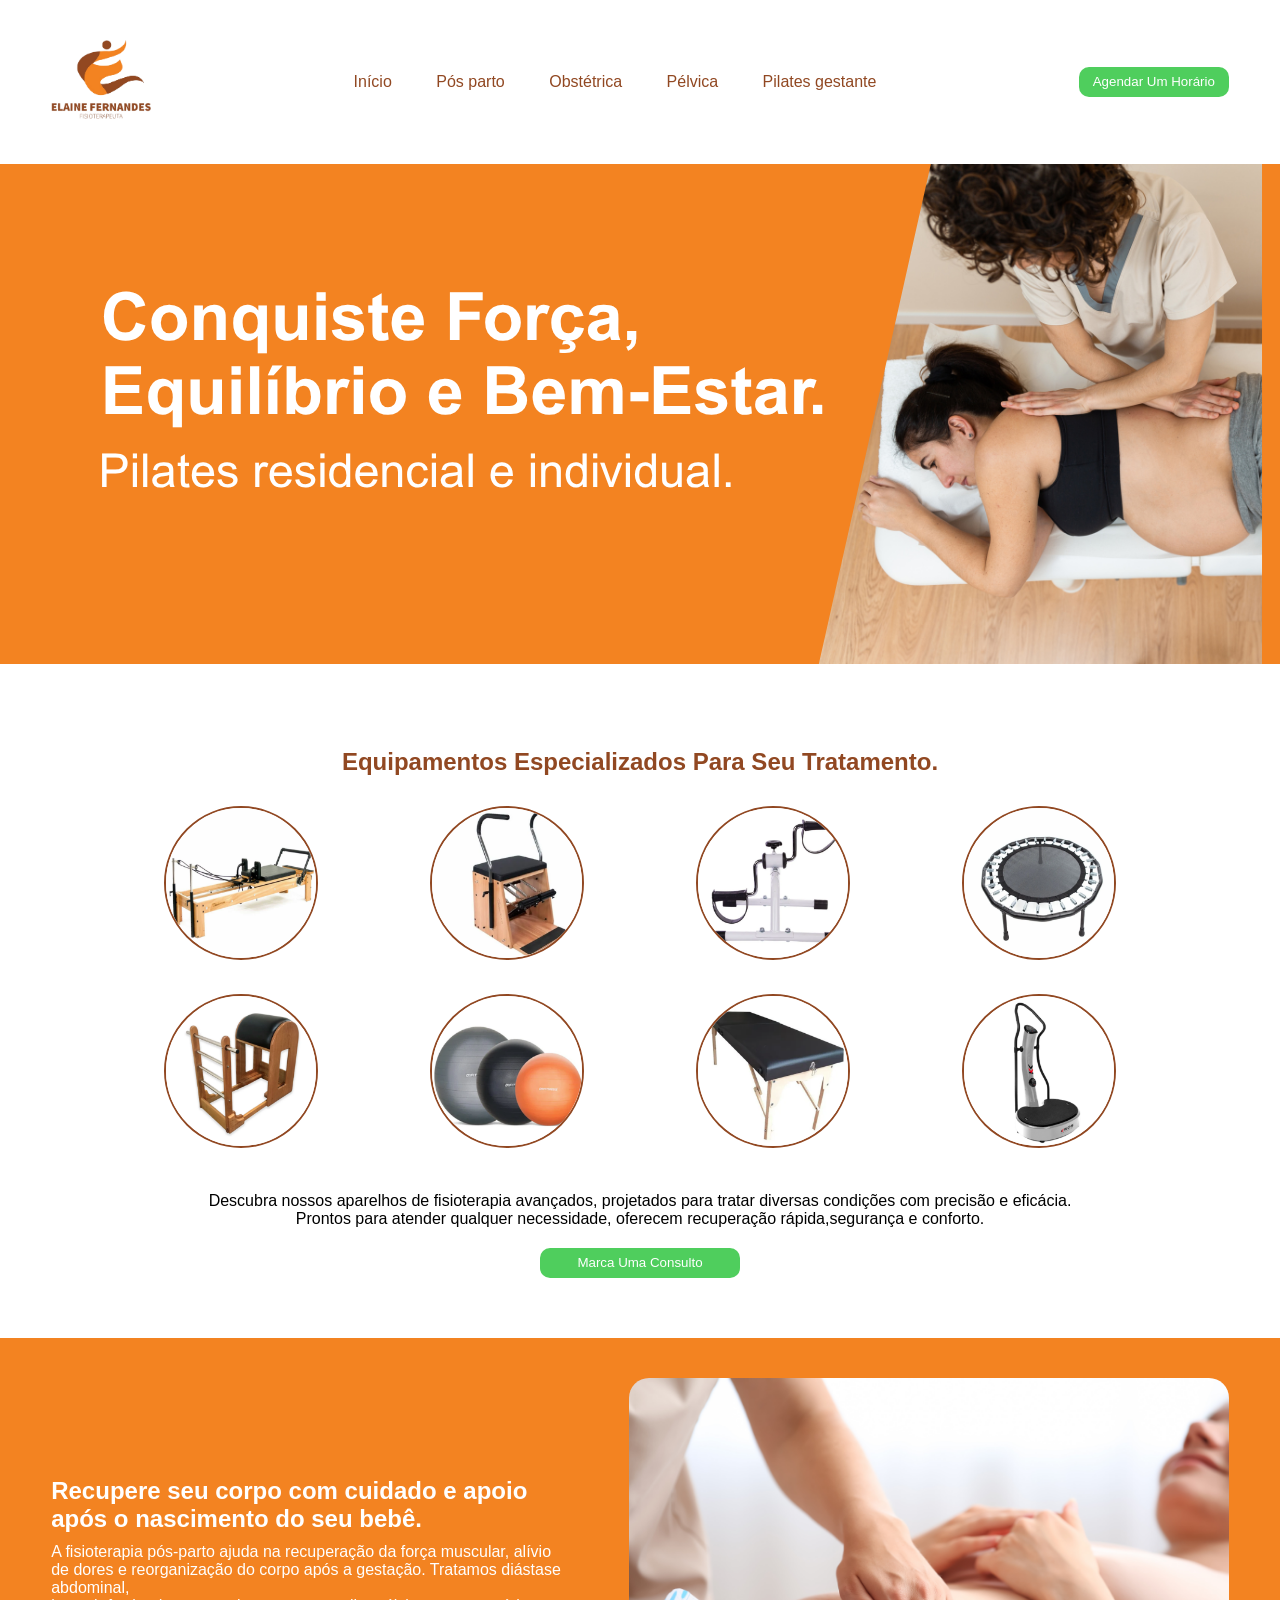
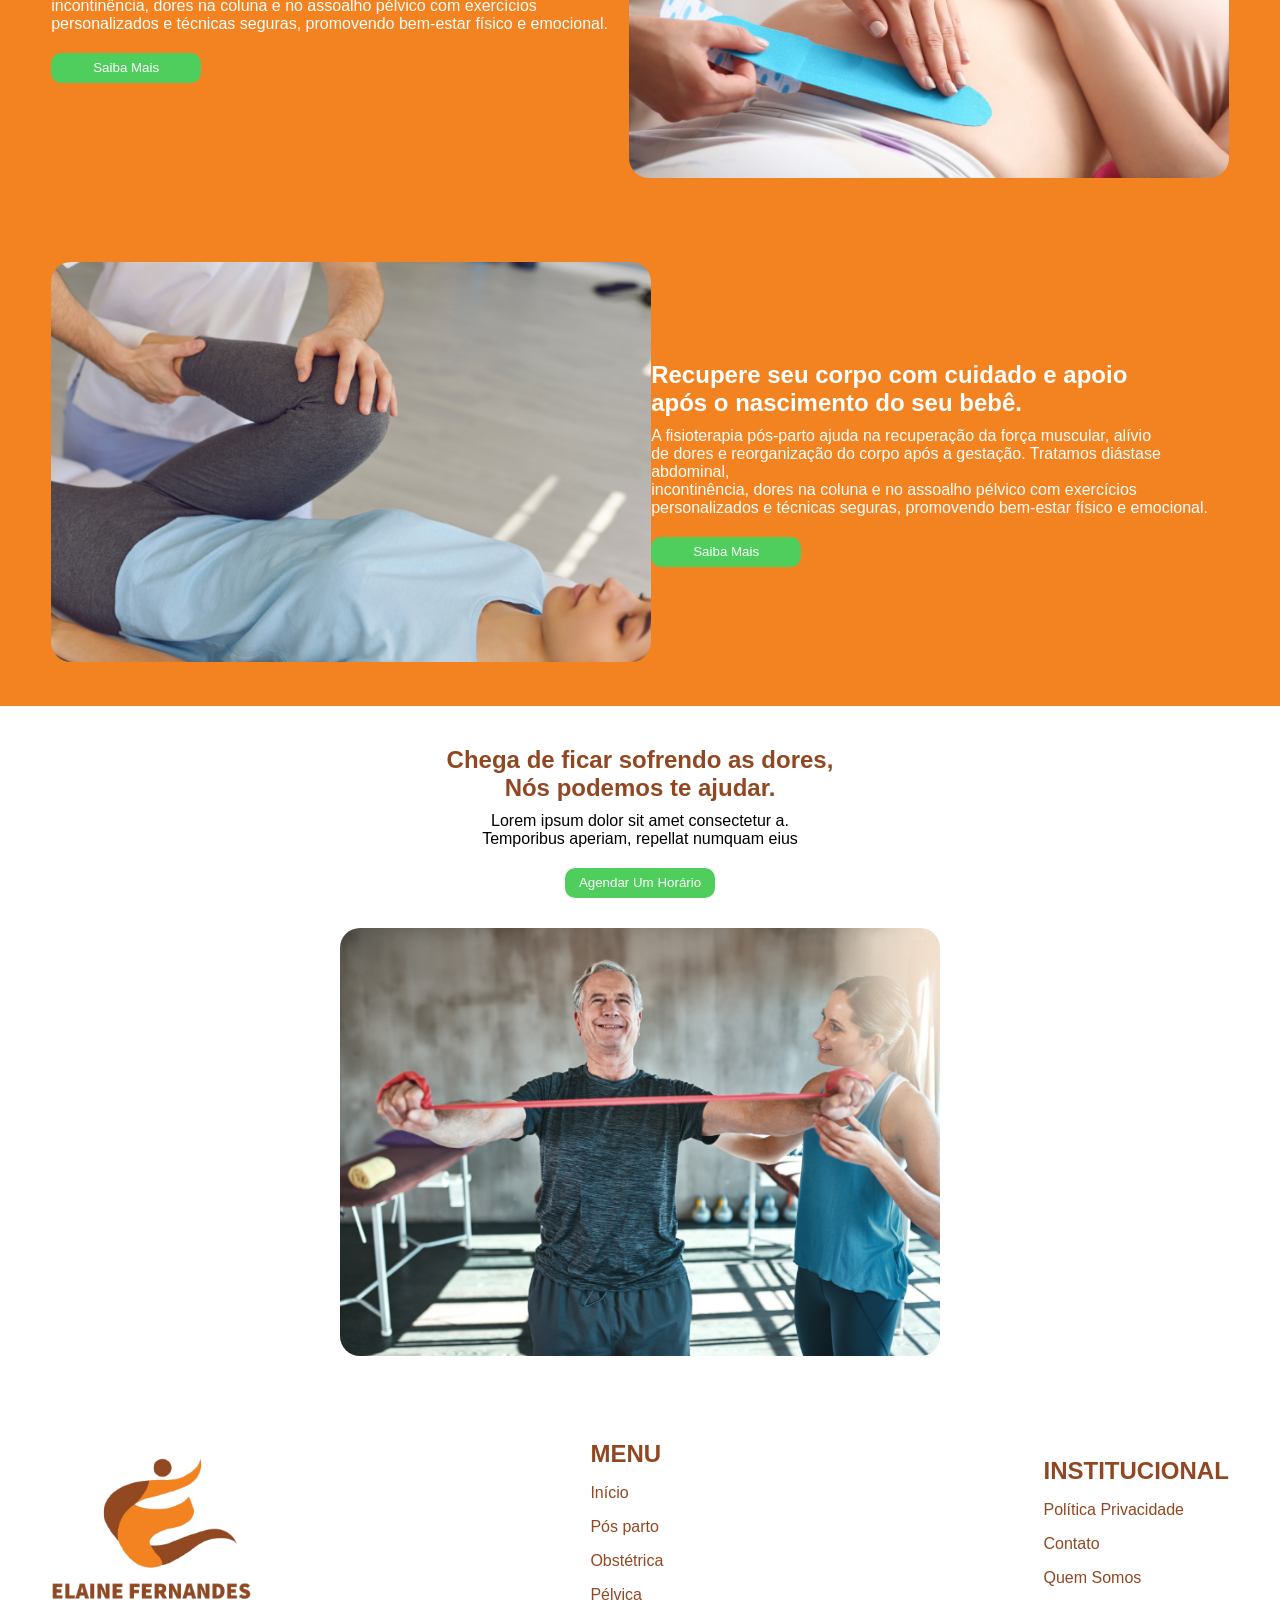
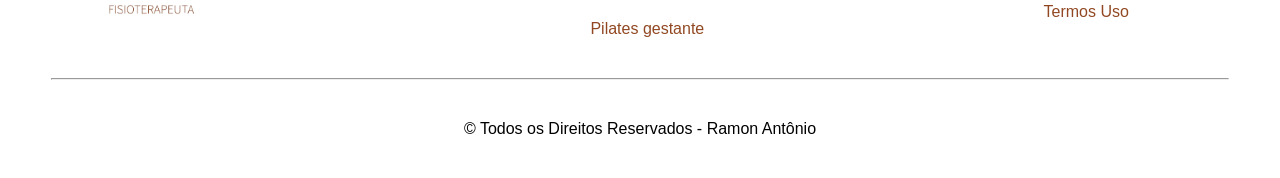
==== index.html @ f4a7477e "rodape" ====
<!DOCTYPE html>
<html lang="pt-br">
<head>
    <meta charset="UTF-8">
    <meta name="viewport" content="width=device-width, initial-scale=1.0">
    <!-- favicon -->
    <link rel="shortcut icon" href="images/favicon.ico" type="favicon">
    <!-- favicon -->
    <!-- CSS -->
    <link rel="stylesheet" href="style.css">
    <!-- CSS --> 
    <title>Elaine Fernandes</title>
</head>
<body>
    <header>
        <div class="flex">
            <div class="img-header">
                <img src="images/logo.png" alt="Logo da Eliane">
            </div><!--img-header-->

            <div class="menu">
                <ul>
                    <li><a href="#">Início</a></li>
                    <li><a href="#">Pós parto</a></li>
                    <li><a href="#">Obstétrica</a></li>
                    <li><a href="#">Pélvica</a></li>
                    <li><a href="#">Pilates gestante</a></li>
                </ul>
            </div> <!--menu-->

            <div class="botao-header">
                <a href="#">
                    <input type="button" value="Agendar Um Horário" class="button">
                </a>
            </div> <!--botao-->
        </div> <!--flex--> 
    </header>
    
    <main>
        <div class="test">
            <img src="images/test.png" alt="">
        </div>

        <section class="destaque">
            <div class="destaque-h2">
                <h2>
                    Equipamentos Especializados Para Seu Tratamento.
                </h2>
            </div> <!--destaque-h2-->

            <div class="flex">
                <div class="parto">
                    <div class="img-parto">
                        <img src="images/cama-vertebral.png" alt="Foto de pós parto">
                    </div> <!--img-parto-->
                </div> <!--parto-->

                <div class="parto">
                    <div class="img-parto">
                        <img src="images/cadeira-madeira.png" alt="Foto de pós parto">
                    </div> <!--img-parto-->
                </div> <!--parto-->

                <div class="parto">
                    <div class="img-parto">
                        <img src="images/bicicle.png" alt="Foto de pós parto">
                    </div> <!--img-parto-->
                </div> <!--parto-->

                <div class="parto">
                    <div class="img-parto">
                        <img src="images/cama-elas.png" alt="Foto de pós parto">
                    </div> <!--img-parto-->
                </div> <!--parto-->

            </div> <!--flex-->

             <div class="flex">
                <div class="parto">
                    <div class="img-parto">
                        <img src="images/lande.png" alt="Foto de pós parto">
                    </div> <!--img-parto-->
                </div> <!--parto-->

                <div class="parto">
                    <div class="img-parto">
                        <img src="images/fitball.png" alt="Foto de pós parto">
                    </div> <!--img-parto-->
                </div> <!--parto-->

                <div class="parto">
                    <div class="img-parto">
                        <img src="images/maca.png" alt="Foto de pós parto">
                    </div> <!--img-parto-->
                </div> <!--parto-->

                <div class="parto">
                    <div class="img-parto">
                        <img src="images/vibratria.png" alt="Foto de pós parto">
                    </div> <!--img-parto-->
                </div> <!--parto-->

            </div> <!--flex-->

            <div class="destaque-p">
                <p>
                    Descubra nossos aparelhos de fisioterapia avançados, projetados para tratar diversas condições com precisão e eficácia.  <br>
                    Prontos para atender qualquer necessidade, oferecem recuperação rápida,segurança e conforto.
                </p>
            </div> <!--destaque-p-->

            <div id="zap">
                <a href="#">
                    <input type="button" value="Marca Uma Consulto" class="button">
                </a>
            </div> <!--botao-->
        </section> <!--destaque-->

        <section class="pre-um">
            <div class="flex">
                <div class="script">
                    <div class="h2">
                        <h2>
                            Recupere seu corpo com cuidado e apoio<br>
                            após o nascimento do seu bebê.
                        </h2>
                    </div> <!--h2-->
                    <div class="p">
                        <p>
                            A fisioterapia pós-parto ajuda na recuperação da força muscular, alívio  <br>
                            de dores e reorganização do corpo após a gestação. Tratamos diástase abdominal,<br>incontinência, dores na coluna e no assoalho pélvico com exercícios <br> 
                            personalizados e técnicas seguras, promovendo bem-estar físico e emocional.
                        </p>
                    </div>

                    <div class="pre-button">
                        <a href="#">
                            <input type="button" value="Saiba Mais" class="button">
                        </a>
                    </div> <!--pre-button-->
                </div> <!--script-->

                <div class="script-img">
                    <img src="images/parto.png" alt="Foto">
                </div> <!--script-img-->
            </div> <!--Flex-->
        </section> <!--pre-um-->

        <section class="pre-dois">
            <div class="flex">
                <div class="script-img">
                    <img src="images/pelvica.png" alt="Foto">
                </div> <!--script-img-->
                
                <div class="script">
                     <div class="h2">
                        <h2>
                            Recupere seu corpo com cuidado e apoio<br>
                            após o nascimento do seu bebê.
                        </h2>
                    </div> <!--h2-->
                    <div class="p">
                        <p>
                            A fisioterapia pós-parto ajuda na recuperação da força muscular, alívio  <br>
                            de dores e reorganização do corpo após a gestação. Tratamos diástase abdominal,<br>incontinência, dores na coluna e no assoalho pélvico com exercícios <br> 
                            personalizados e técnicas seguras, promovendo bem-estar físico e emocional.
                        </p>
                    </div>
                    <div class="pre-button">
                        <a href="#">
                            <input type="button" value="Saiba Mais" class="button">
                        </a>
                    </div> <!--pre-button-->
                </div> <!--script-->
            </div> <!--Flex-->
        </section> <!--pre-dois-->

        <section class="ajuda">
            <div class="h2">
                <h2>
                    Chega de ficar sofrendo as dores,<br>
                    Nós podemos te ajudar.
                </h2>
            </div><!--h2-->

            <div class="p">
                <p>
                    Lorem ipsum dolor sit amet consectetur a.<br>
                    Temporibus aperiam, repellat numquam eius
                </p>
            </div><!--p-->

            <div class="ajuda-button">
                <a href="#">
                    <input type="button" value="Agendar Um Horário" class="btn">
                </a>
            </div> <!--ajuda-button-->

            <div class="ajuda-img">
                <img src="images/ajuda.png" alt="Homem e mulher ajudando">
            </div> <!--ajuda-img-->
        </section><!--ajuda-->
    </main>

    <footer>
        <section class="rodape">
            <div class="flex">
                <div class="rodape-img">
                    <img src="images/logo.png" alt="">
                </div><!--rodape-img-->

                <div class="rodape-menu">
                    <div class="rodape-h2">
                        <h2>
                            MENU
                        </h2>
                    </div>
                    <ul>
                        <li><a href="#">Início</a></li>
                        <li><a href="#">Pós parto</a></li>
                        <li><a href="#">Obstétrica</a></li>
                        <li><a href="#">Pélvica</a></li>
                        <li><a href="#">Pilates gestante</a></li>
                    </ul>
                </div> <!--rodape-menu-->

                <div class="rodape-politica">
                    <div class="rodape-h2">
                        <h2>
                            INSTITUCIONAL
                        </h2>
                    </div>
                    <ul>
                        <li><a href="#">Política Privacidade</a></li>
                        <li><a href="#">Contato </a></li>
                        <li><a href="#">Quem Somos</a></li>
                        <li><a href="#">Termos Uso</a></li>
                    </ul>
                </div> <!--rodape--->
            </div><!--flex-->

            <hr>

            <div class="direitos">
                © Todos os Direitos Reservados - Ramon Antônio
            </div>
        </section><!--rodape-->
    </footer>
</body>
</html>
---- style.css ----
@charset "UTF-8";

* {
    margin: 0%;
    padding: 0%;
    font-family: Arial, Helvetica, sans-serif;
}


.flex {
    display: flex;
}

/* inicio */

header {
    padding: 40px 4%;
}

header .flex {
    display: flex;
    justify-content: space-between;
    align-items: center;
}

.img-header img {
    width: 100px;
}

.menu ul li {
    list-style-type: none;
    display: inline;
    
}

.menu ul li a {
    text-decoration: none;
    margin: 20px;
    color: #914822;
}

.menu ul li a:hover {
    font-size: large;
    cursor: pointer;
}

.botao-header a .button{
    background-color: #4FCE5D;
    color: white;
    width: 150px;
    height: 30px;
    border: none;
    border-radius: 10px;
    
}

.botao-header a .button:hover {
    cursor: pointer;
     background-color: #F38321;
}

/* inicio */


/* Destaque */
.test img {
    height: 500px;
    width: 1351px;
}

.destaque {
    padding: 40px 4%;
}

.destaque .destaque-h2 h2 {
    text-align: center;
    padding-top: 40px;
    padding-bottom: 30px;
    color: #914822;
}

.destaque .flex {
    display: flex;
    justify-content: space-evenly;
    align-items: center;
    padding-bottom: 30px;
}

.destaque .parto { 
    border-radius: 5px;
}

.destaque .parto .img-parto img {
    width: 150px;
    border-radius: 300px;
    border:  2px solid #914822;
}

.destaque .destaque-p p {
    text-align: center;
    padding-top: 10px;
    padding-bottom: 20px;
}

.destaque #zap {
    text-align: center;
    padding-bottom: 20px;
}

.destaque #zap a .button {
    background-color: #4FCE5D;
    color: white;
    width: 200px;
    height: 30px;
    border: none;
    border-radius: 10px;
    
}

.destaque #zap a .button:hover {
    cursor: pointer;
    background-color: #F38321;
}
/* Destaque */

/* Pre-um */

.pre-um {
    padding: 40px 4%;
    background-color: #F38321;
    
}

.pre-um .flex {
    justify-content: space-between;
    align-items: center;
}

.pre-um .script .h2 h2 {
    color: white;
    padding-bottom: 10px;
}

.pre-um .script .p p {
    color: white;
    padding-bottom: 20px;
}


.pre-um .script-img img {
    width: 600px;
    border-radius: 20px;
    height: 400px;
}

.pre-button a .button {
    width: 150px;
    height: 30px;
    background-color: #4FCE5D;
    color: white;
    border: none;
    border-radius: 10px;
}

.pre-button a .button:hover {
    background-color: white;
    color: #F38321;
    cursor: pointer;
}

/* Pre-dois */

.pre-dois {
    padding: 40px 4%;
    background-color: #F38321;
    
}

.pre-dois .script-img img {
    width: 600px;
    border-radius: 20px;
    height: 400px;
}


.pre-dois .flex {
    justify-content: space-between;
    align-items: center;
}

.pre-dois .script .h2 h2 {
    color: white;
    padding-bottom: 10px;
}

.pre-dois .script .p p {
    color: white;
    padding-bottom: 20px;
}

/* Pre-dois */

/* ajuda */

.ajuda {
    padding: 40px 4%;
    text-align: center;
}

.ajuda .h2 h2 {
    text-align: center;
    color: #914822;
    padding-bottom: 10px;
}

.ajuda .p p {
    text-align: center;
    padding-bottom: 20px;
}

.ajuda-button {
    padding-bottom: 30px;
}

.ajuda-button a .btn {
    width: 150px;
    height: 30px;
    background-color: #4FCE5D;
    color: white;
    border: none;
    border-radius: 10px;
   
}


.ajuda .ajuda-img img {
    width: 600px;
    border-radius: 20px;
}

/* ajuda */

/* rodape */

.rodape {
    padding: 40px 4%;
}

.rodape .flex {
    justify-content: space-between;
    align-items: center;
}

.rodape-img img {
    width: 200px;
}

.rodape-h2 {
    color: #914822;
}

.rodape-menu ul li a, .rodape-politica ul li a {
    color: #914822;
    text-decoration: none;
    
}

.rodape-menu ul li, .rodape-politica ul li   {
    text-decoration: none;
    list-style-type: none;
    margin-top: 1em;
}

hr {
    margin-top: 40px;
    margin-bottom: 40px;
}

.direitos {
    text-align: center;
}
/* rodape */
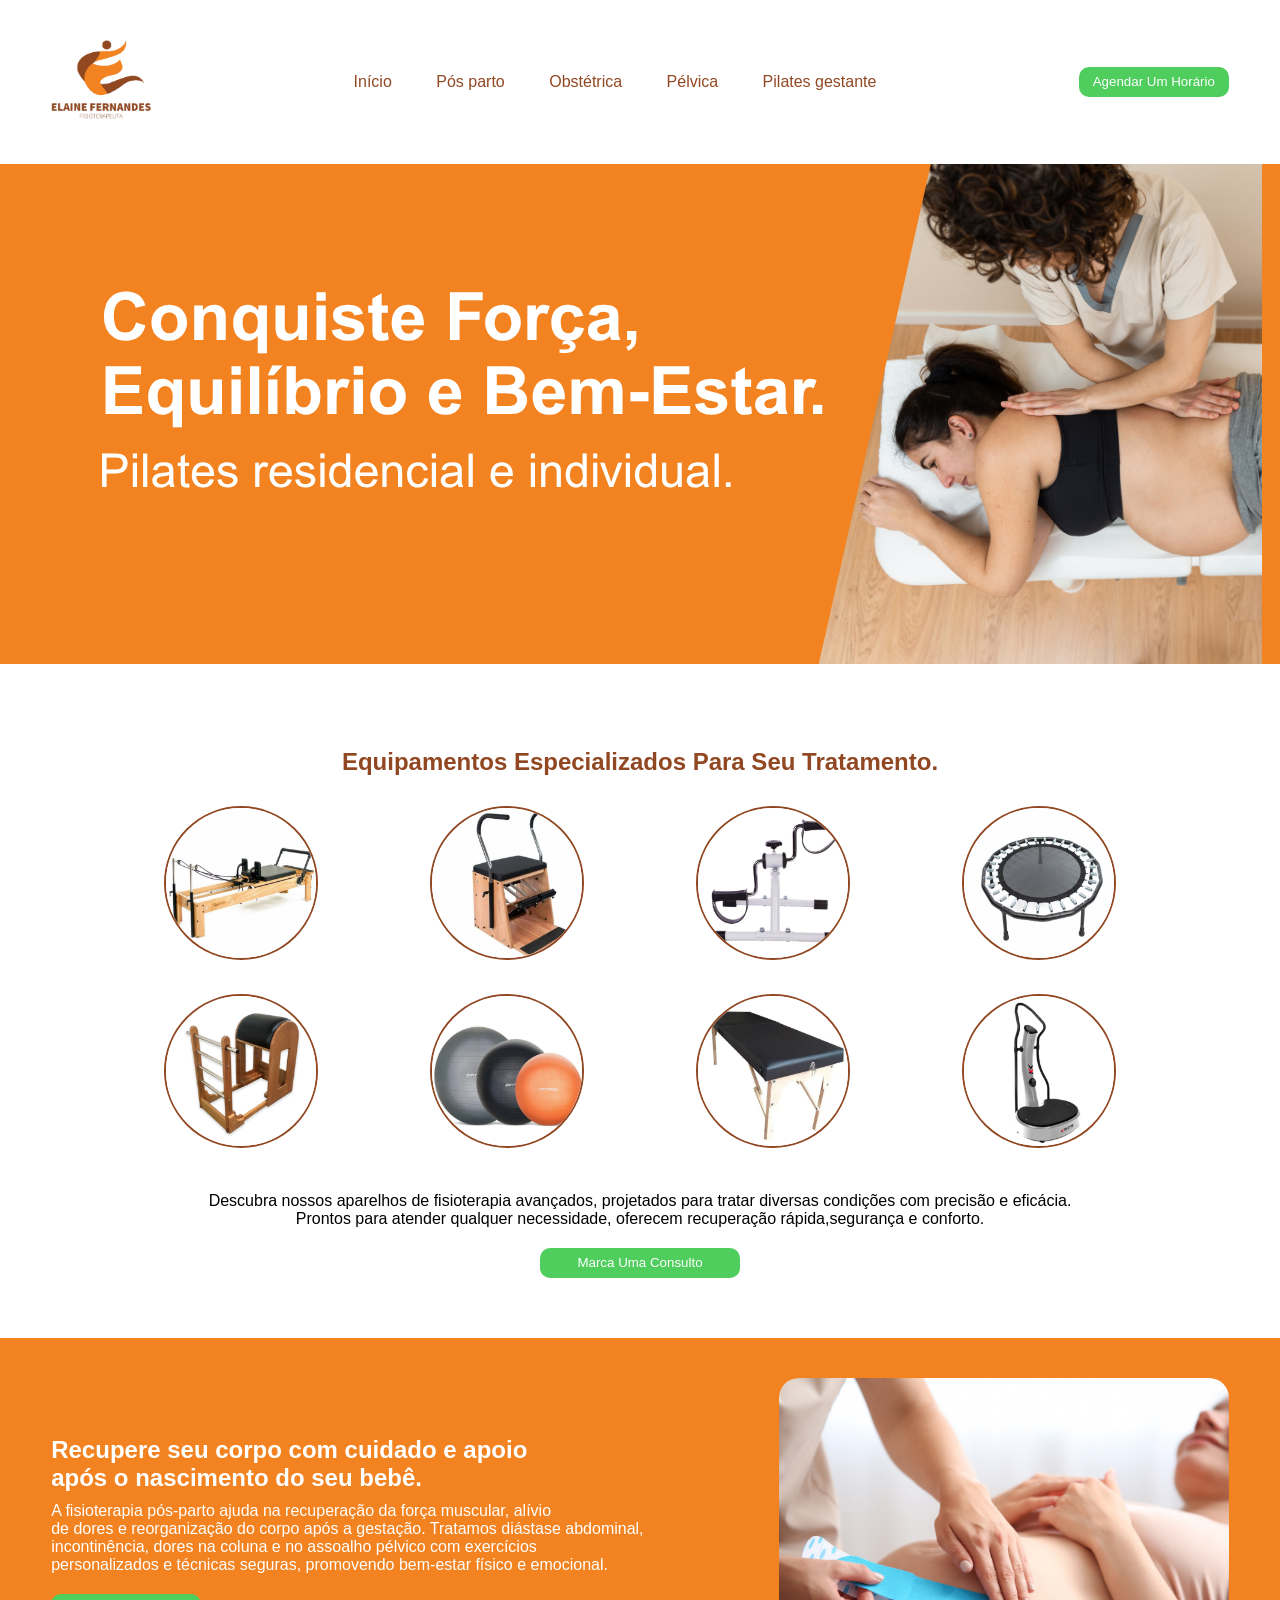
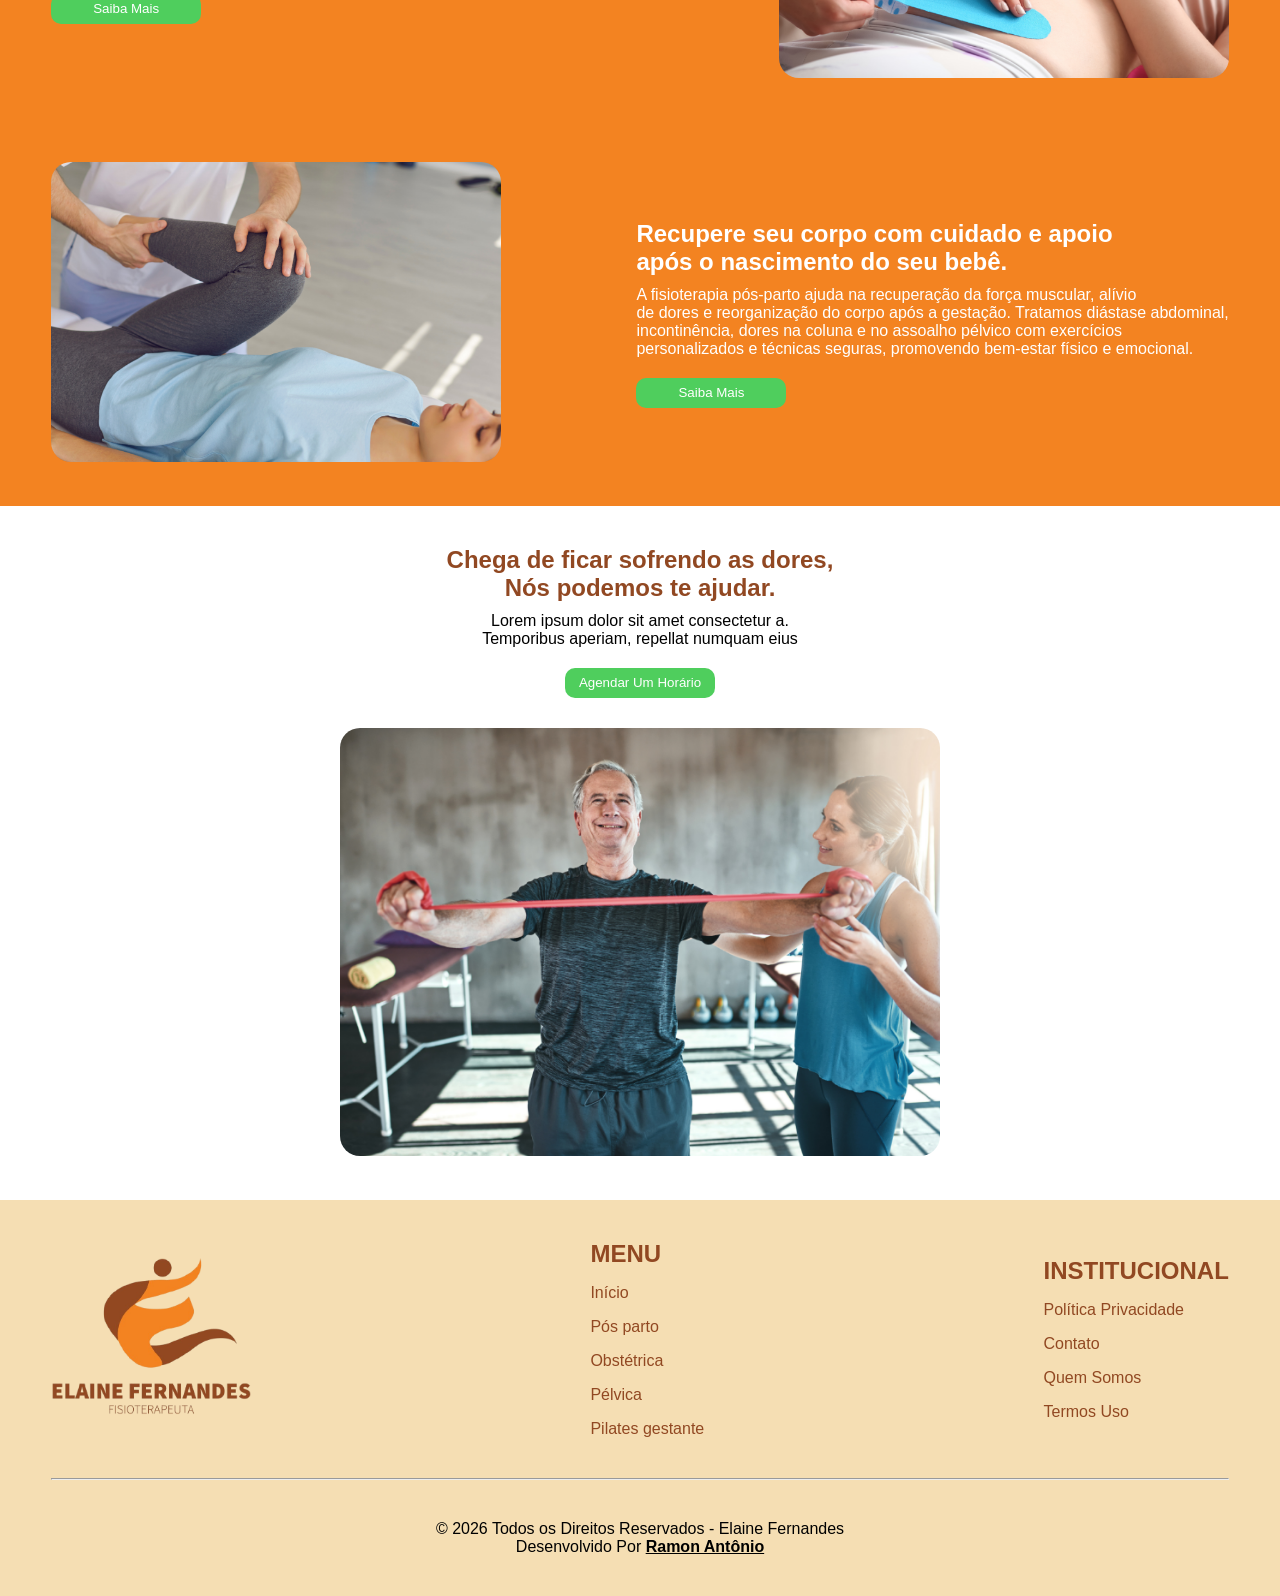
==== commit 07724523: "Atualização 1.0" ====
--- a/index.html
+++ b/index.html
@@ -9,22 +9,24 @@
     <!-- CSS -->
     <link rel="stylesheet" href="style.css">
     <!-- CSS --> 
-    <title>Elaine Fernandes</title>
+    <title>Elaine Fernandes - Fisioterapeuta</title>
 </head>
 <body>
     <header>
         <div class="flex">
             <div class="img-header">
-                <img src="images/logo.png" alt="Logo da Eliane">
+                <a href="index.html">
+                    <img src="images/logo.png" alt="Logo da Eliane">
+                </a>
             </div><!--img-header-->
 
             <div class="menu">
                 <ul>
-                    <li><a href="#">Início</a></li>
-                    <li><a href="#">Pós parto</a></li>
-                    <li><a href="#">Obstétrica</a></li>
-                    <li><a href="#">Pélvica</a></li>
-                    <li><a href="#">Pilates gestante</a></li>
+                    <li><a href="index.html">Início</a></li>
+                    <li><a href="parto.html">Pós parto</a></li>
+                    <li><a href="obstetrica.html">Obstétrica</a></li>
+                    <li><a href="pelvica.html">Pélvica</a></li>
+                    <li><a href="gestante.html">Pilates gestante</a></li>
                 </ul>
             </div> <!--menu-->
 
@@ -206,7 +208,9 @@
         <section class="rodape">
             <div class="flex">
                 <div class="rodape-img">
-                    <img src="images/logo.png" alt="">
+                    <a href="index.html">
+                        <img src="images/logo.png" alt="">
+                    </a>
                 </div><!--rodape-img-->
 
                 <div class="rodape-menu">
@@ -216,11 +220,11 @@
                         </h2>
                     </div>
                     <ul>
-                        <li><a href="#">Início</a></li>
-                        <li><a href="#">Pós parto</a></li>
-                        <li><a href="#">Obstétrica</a></li>
-                        <li><a href="#">Pélvica</a></li>
-                        <li><a href="#">Pilates gestante</a></li>
+                        <li><a href="index.html">Início</a></li>
+                        <li><a href="parto.html">Pós parto</a></li>
+                        <li><a href="obstetrica.html">Obstétrica</a></li>
+                        <li><a href="pelvica.html">Pélvica</a></li>
+                        <li><a href="gestante.html">Pilates gestante</a></li>
                     </ul>
                 </div> <!--rodape-menu-->
 
@@ -231,10 +235,10 @@
                         </h2>
                     </div>
                     <ul>
-                        <li><a href="#">Política Privacidade</a></li>
-                        <li><a href="#">Contato </a></li>
-                        <li><a href="#">Quem Somos</a></li>
-                        <li><a href="#">Termos Uso</a></li>
+                        <li><a href="politica.html">Política Privacidade</a></li>
+                        <li><a href="contato.html">Contato </a></li>
+                        <li><a href="quem.html">Quem Somos</a></li>
+                        <li><a href="termos.html">Termos Uso</a></li>
                     </ul>
                 </div> <!--rodape--->
             </div><!--flex-->
@@ -242,7 +246,9 @@
             <hr>
 
             <div class="direitos">
-                © Todos os Direitos Reservados - Ramon Antônio
+                © 2026 Todos os Direitos Reservados - Elaine Fernandes<br>
+
+                Desenvolvido Por  <a href="https://ramonsantonio.github.io/my-portfolio/"><strong>Ramon Antônio</strong></a>
             </div>
         </section><!--rodape-->
     </footer>
--- a/style.css
+++ b/style.css
@@ -148,9 +148,9 @@
 
 
 .pre-um .script-img img {
-    width: 600px;
+    width: 450px;
     border-radius: 20px;
-    height: 400px;
+    height: 300px;
 }
 
 .pre-button a .button {
@@ -177,9 +177,9 @@
 }
 
 .pre-dois .script-img img {
-    width: 600px;
+    width: 450px;
     border-radius: 20px;
-    height: 400px;
+    height: 300px;
 }
 
 
@@ -244,6 +244,7 @@
 
 .rodape {
     padding: 40px 4%;
+    background-color: wheat;
 }
 
 .rodape .flex {
@@ -279,4 +280,81 @@
 .direitos {
     text-align: center;
 }
-/* rodape */+
+.direitos a {
+    color: black;
+}
+/* rodape */
+
+
+@media (max-width: 575px) {
+    .menu {
+        display: none;
+    }
+
+    .test img {
+        width: 100%;
+        height: 180px;
+    }
+
+    .destaque .flex {
+        flex-direction: column-reverse;
+    }
+
+    .pre-um .flex {
+        flex-direction: column-reverse;
+    }
+
+    .pre-um .script-img img {
+        width: 350px;
+        height: 250px;
+    }
+
+    .pre-um .h2 h2 {
+        text-align: center;
+        font-size: 1.6rem;
+        margin-top: 20px;
+    }
+
+    .pre-um .pre-button  {
+        text-align: center;
+    }
+
+    .pre-dois .flex {
+        flex-direction: column;
+    }
+
+    .pre-dois .script-img img {
+        width: 350px;
+        height: 250px;
+    }
+
+    .pre-dois .h2 h2 {
+        text-align: center;
+        font-size: 1.6rem;
+        margin-top: 20px;
+    }
+
+    .pre-dois .pre-button  {
+        text-align: center;
+    }
+
+    .ajuda .ajuda-img img {
+        width: 350px;
+        height: 250px;
+    }
+
+    .rodape .flex {
+        display: block;
+        text-align: center;
+        
+    }
+
+    .rodape-img {
+        margin-bottom: 45px;
+    }
+
+    .rodape-politica {
+        margin-top: 45px;
+    }
+}
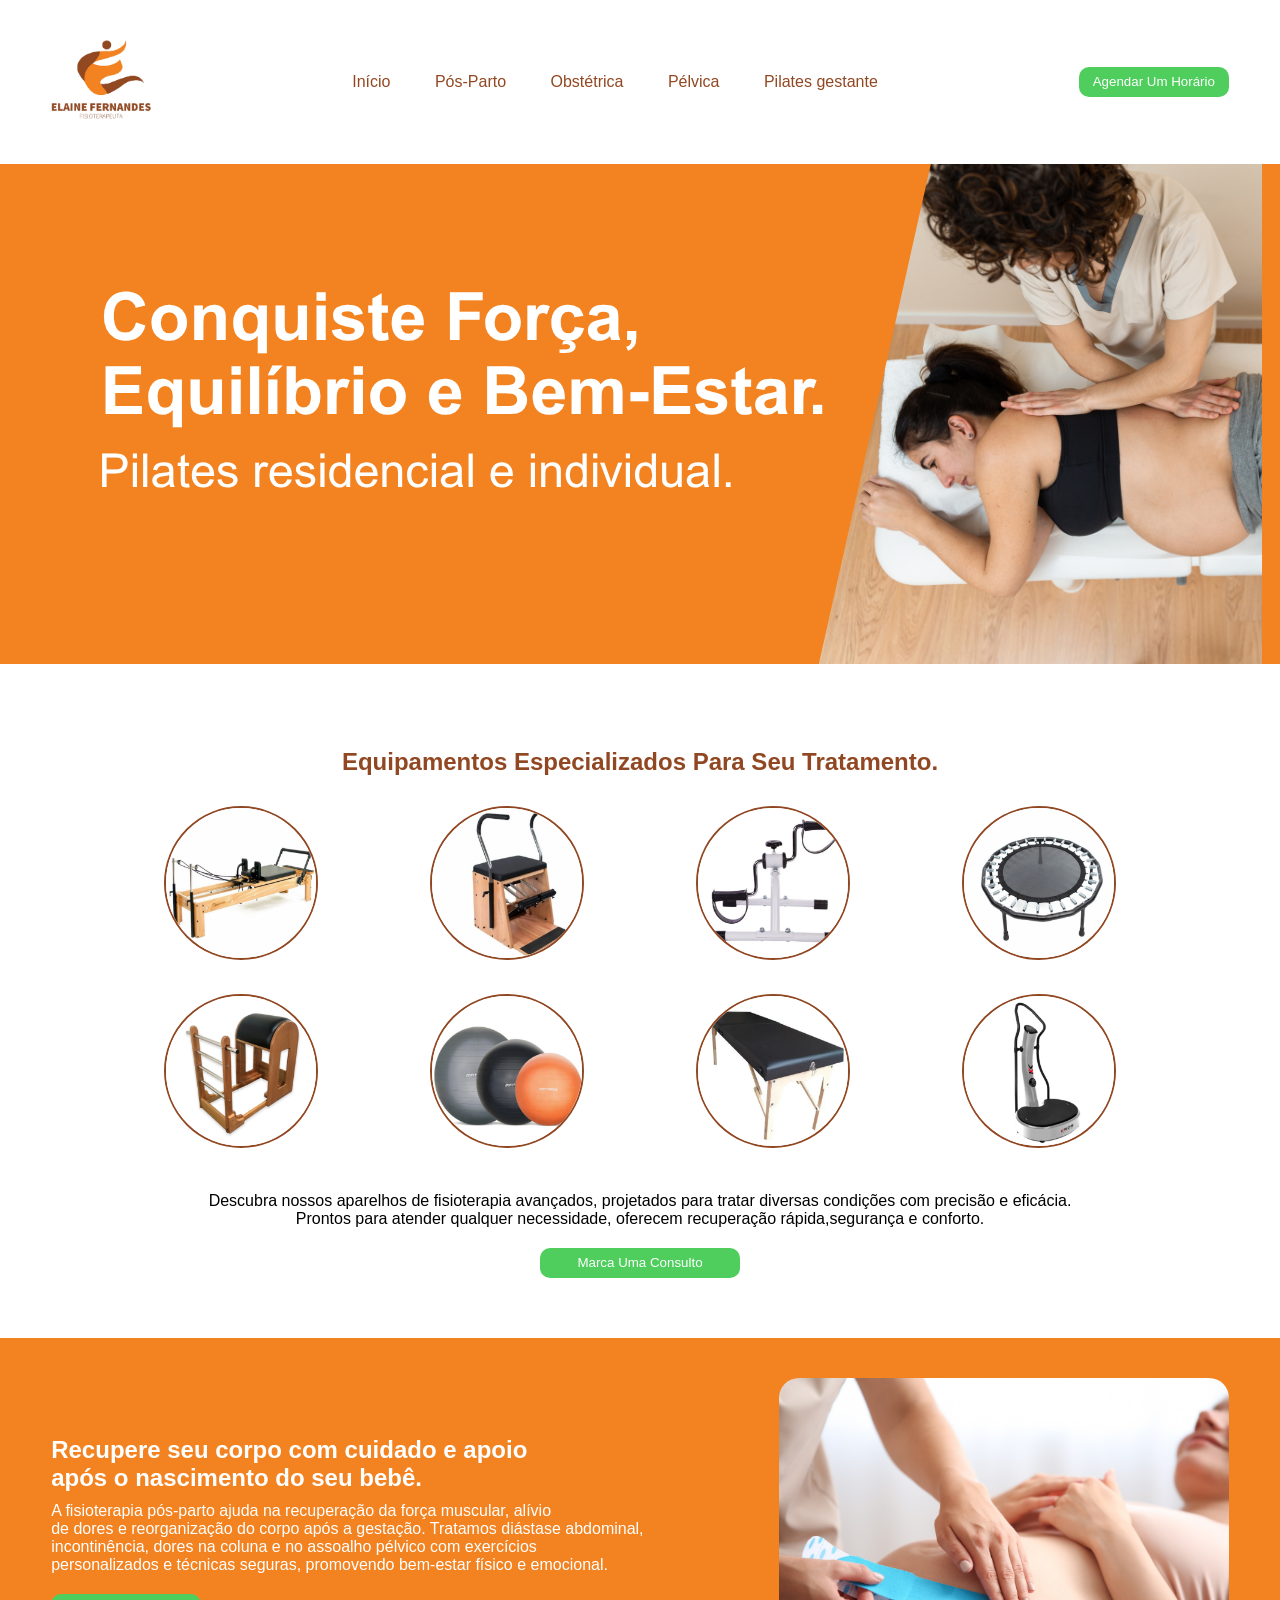
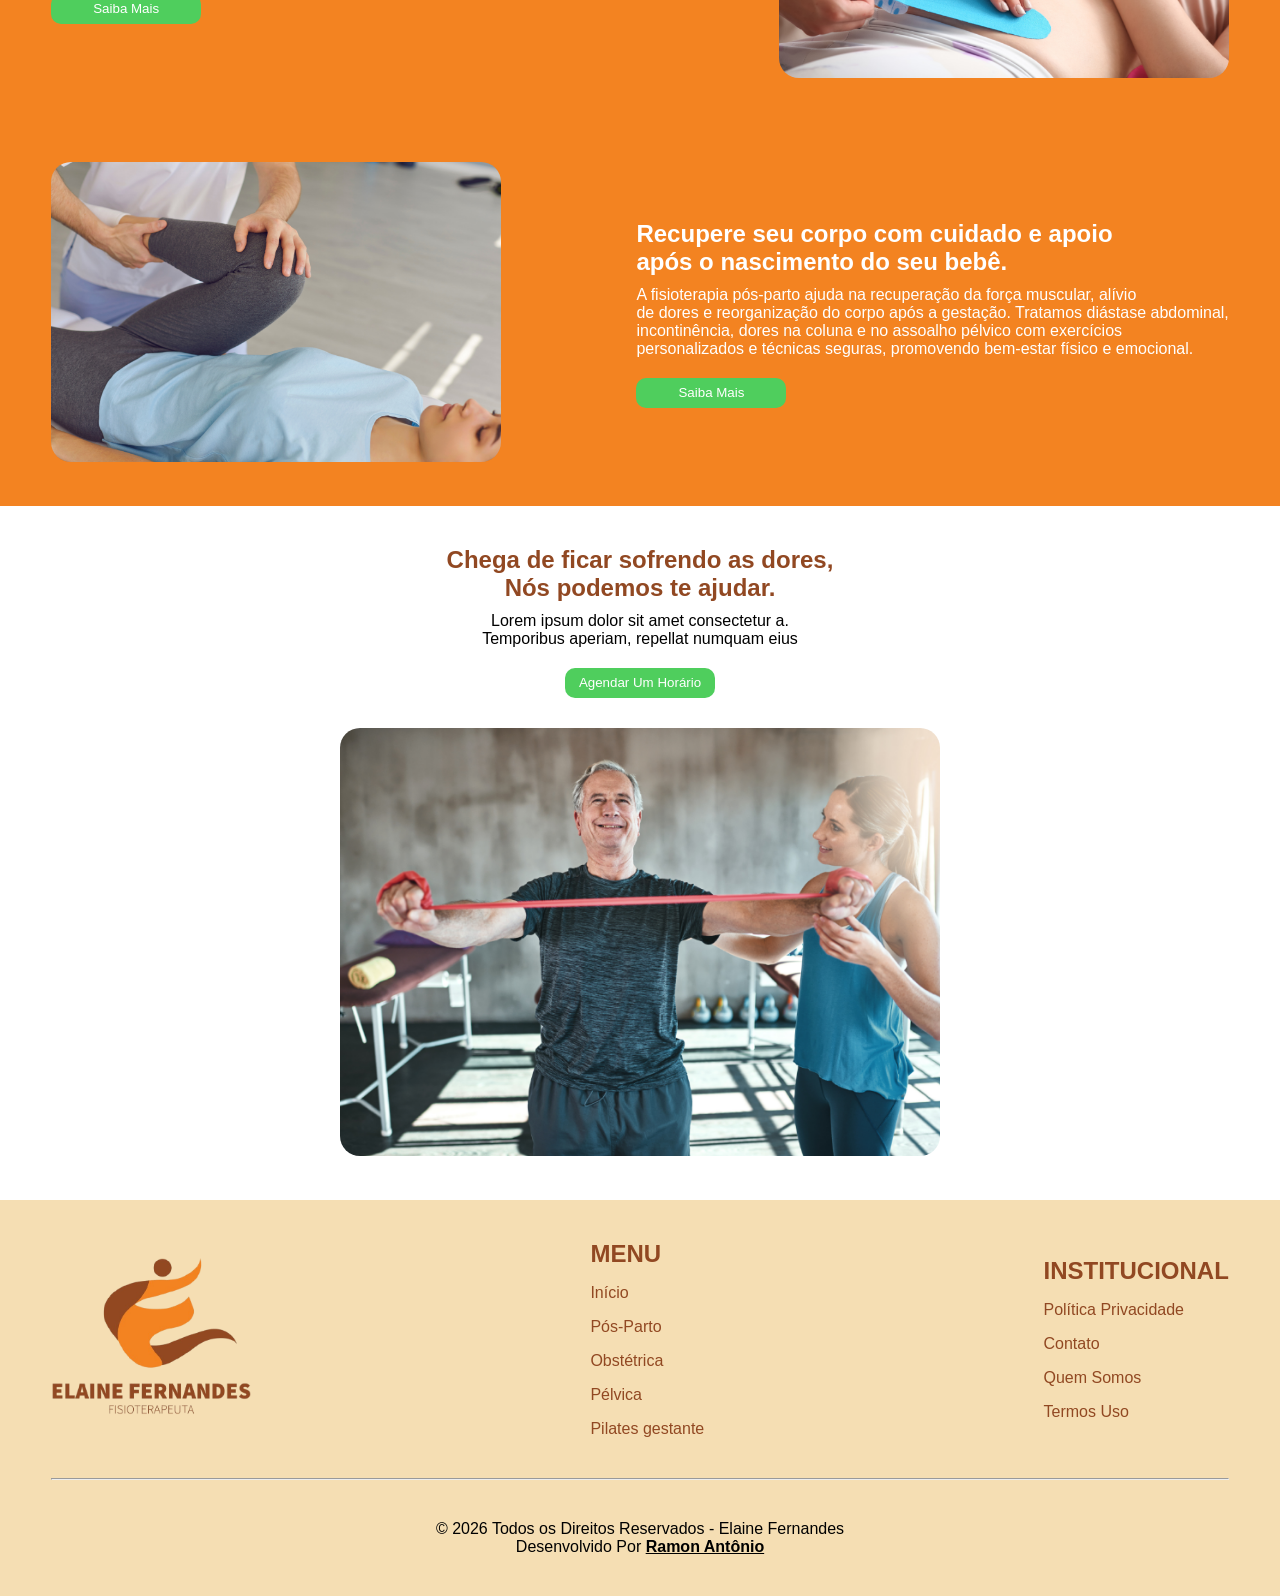
==== commit f118487e: "Pós-Parto" ====
--- a/index.html
+++ b/index.html
@@ -23,7 +23,7 @@
             <div class="menu">
                 <ul>
                     <li><a href="index.html">Início</a></li>
-                    <li><a href="parto.html">Pós parto</a></li>
+                    <li><a href="parto.html">Pós-Parto</a></li>
                     <li><a href="obstetrica.html">Obstétrica</a></li>
                     <li><a href="pelvica.html">Pélvica</a></li>
                     <li><a href="gestante.html">Pilates gestante</a></li>
@@ -221,7 +221,7 @@
                     </div>
                     <ul>
                         <li><a href="index.html">Início</a></li>
-                        <li><a href="parto.html">Pós parto</a></li>
+                        <li><a href="parto.html">Pós-Parto</a></li>
                         <li><a href="obstetrica.html">Obstétrica</a></li>
                         <li><a href="pelvica.html">Pélvica</a></li>
                         <li><a href="gestante.html">Pilates gestante</a></li>
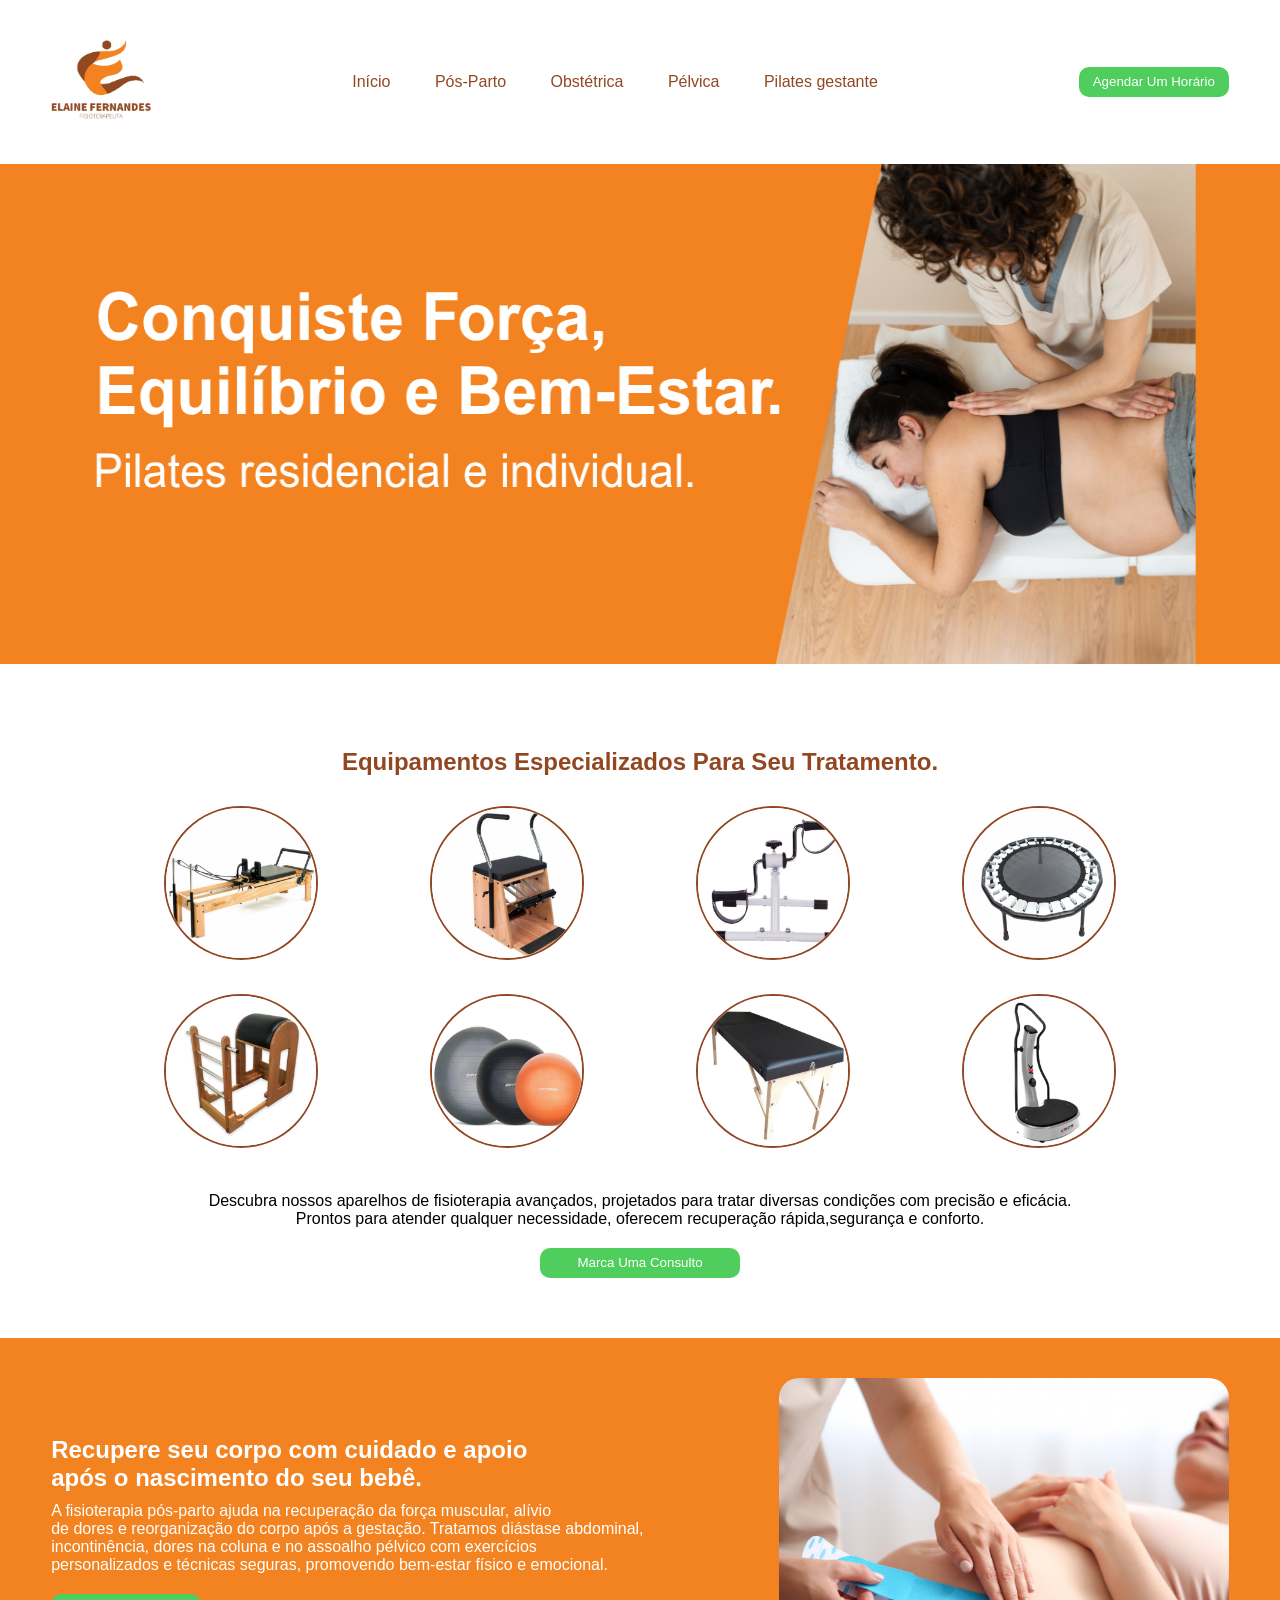
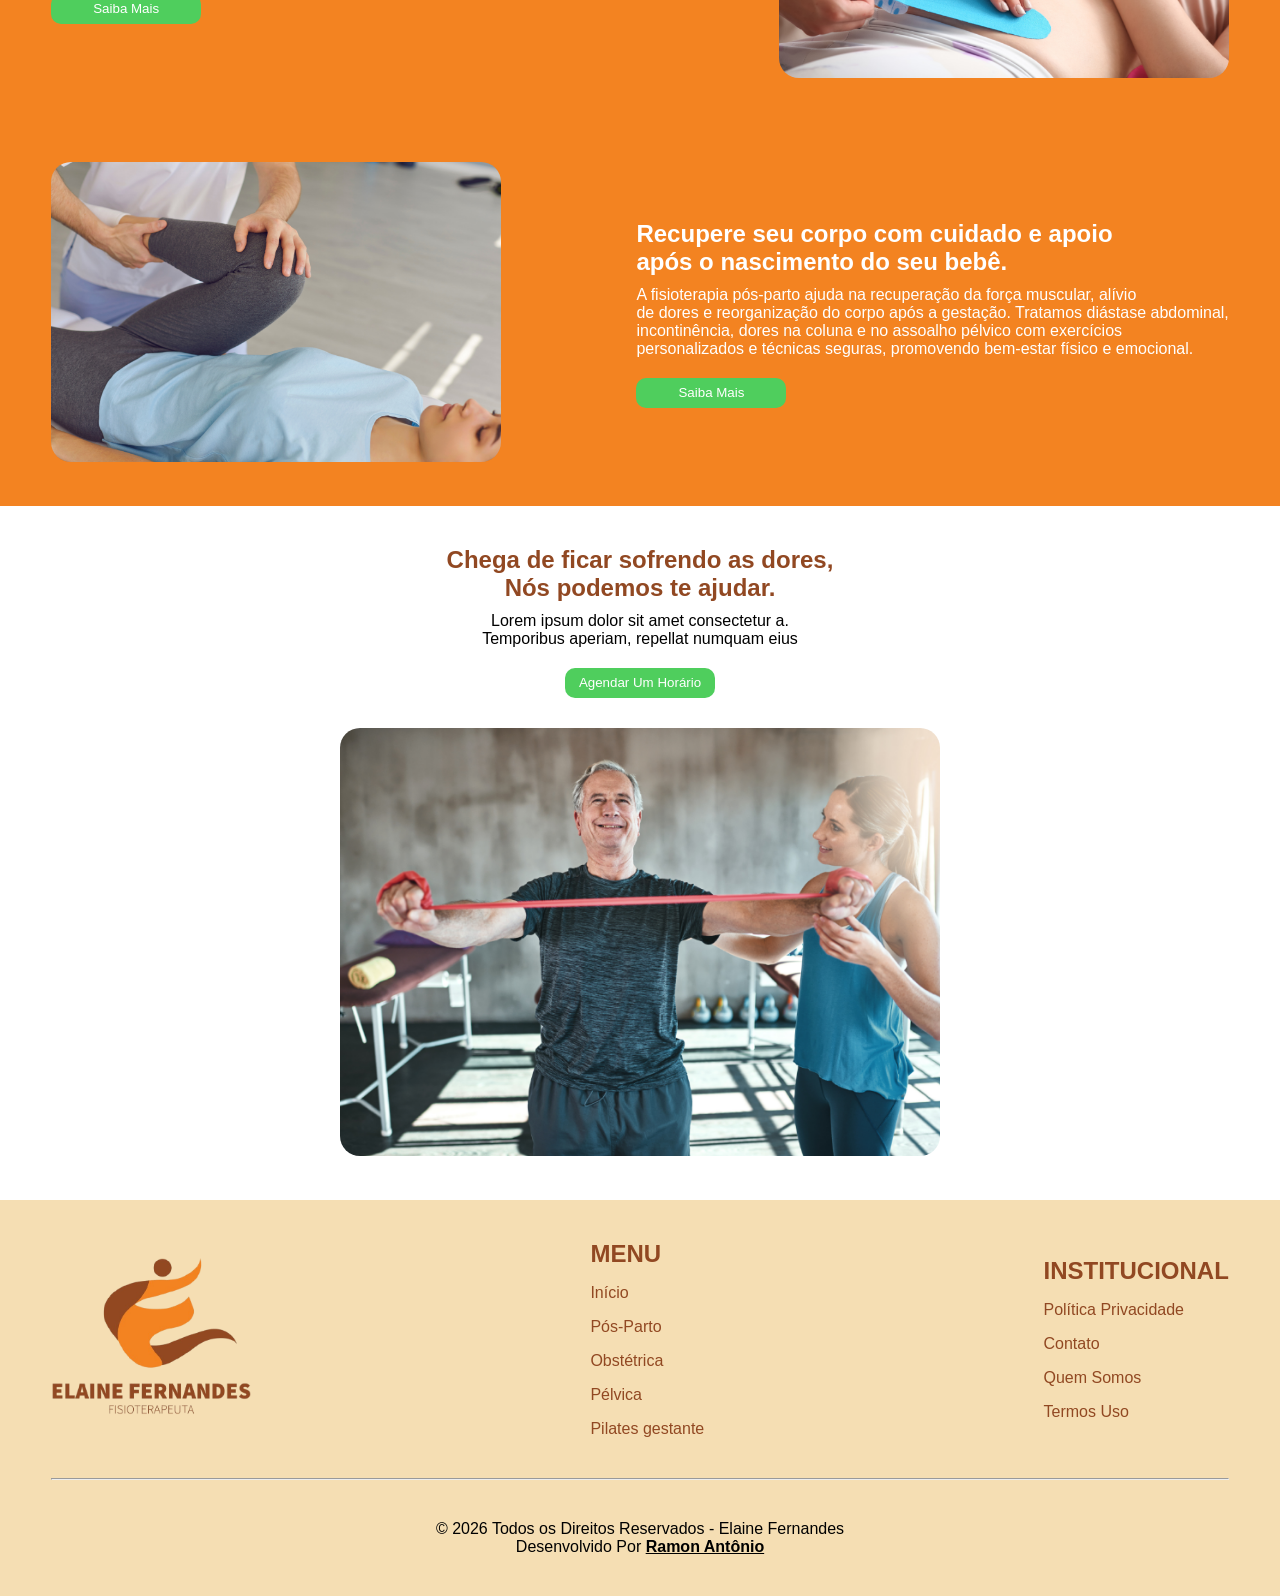
==== commit f5ee0eb9: "Atualização do banner smart" ====
--- a/index.html
+++ b/index.html
@@ -43,6 +43,10 @@
             <img src="images/test.png" alt="">
         </div>
 
+        <div class="test-smart">
+            <img src="images/test-celular.png" alt="">
+        </div>
+
         <section class="destaque">
             <div class="destaque-h2">
                 <h2>
--- a/style.css
+++ b/style.css
@@ -59,14 +59,20 @@
      background-color: #F38321;
 }
 
-/* inicio */
-
-
-/* Destaque */
 .test img {
     height: 500px;
-    width: 1351px;
-}
+    width: 100%;
+}
+
+.test-smart img  {
+    display: none;
+}
+
+
+/* PADRÃO */
+
+
+/* Destaque */
 
 .destaque {
     padding: 40px 4%;
@@ -293,8 +299,12 @@
     }
 
     .test img {
+        display: none;
+    }
+
+    .test-smart img  {
+        display: block;
         width: 100%;
-        height: 180px;
     }
 
     .destaque .flex {
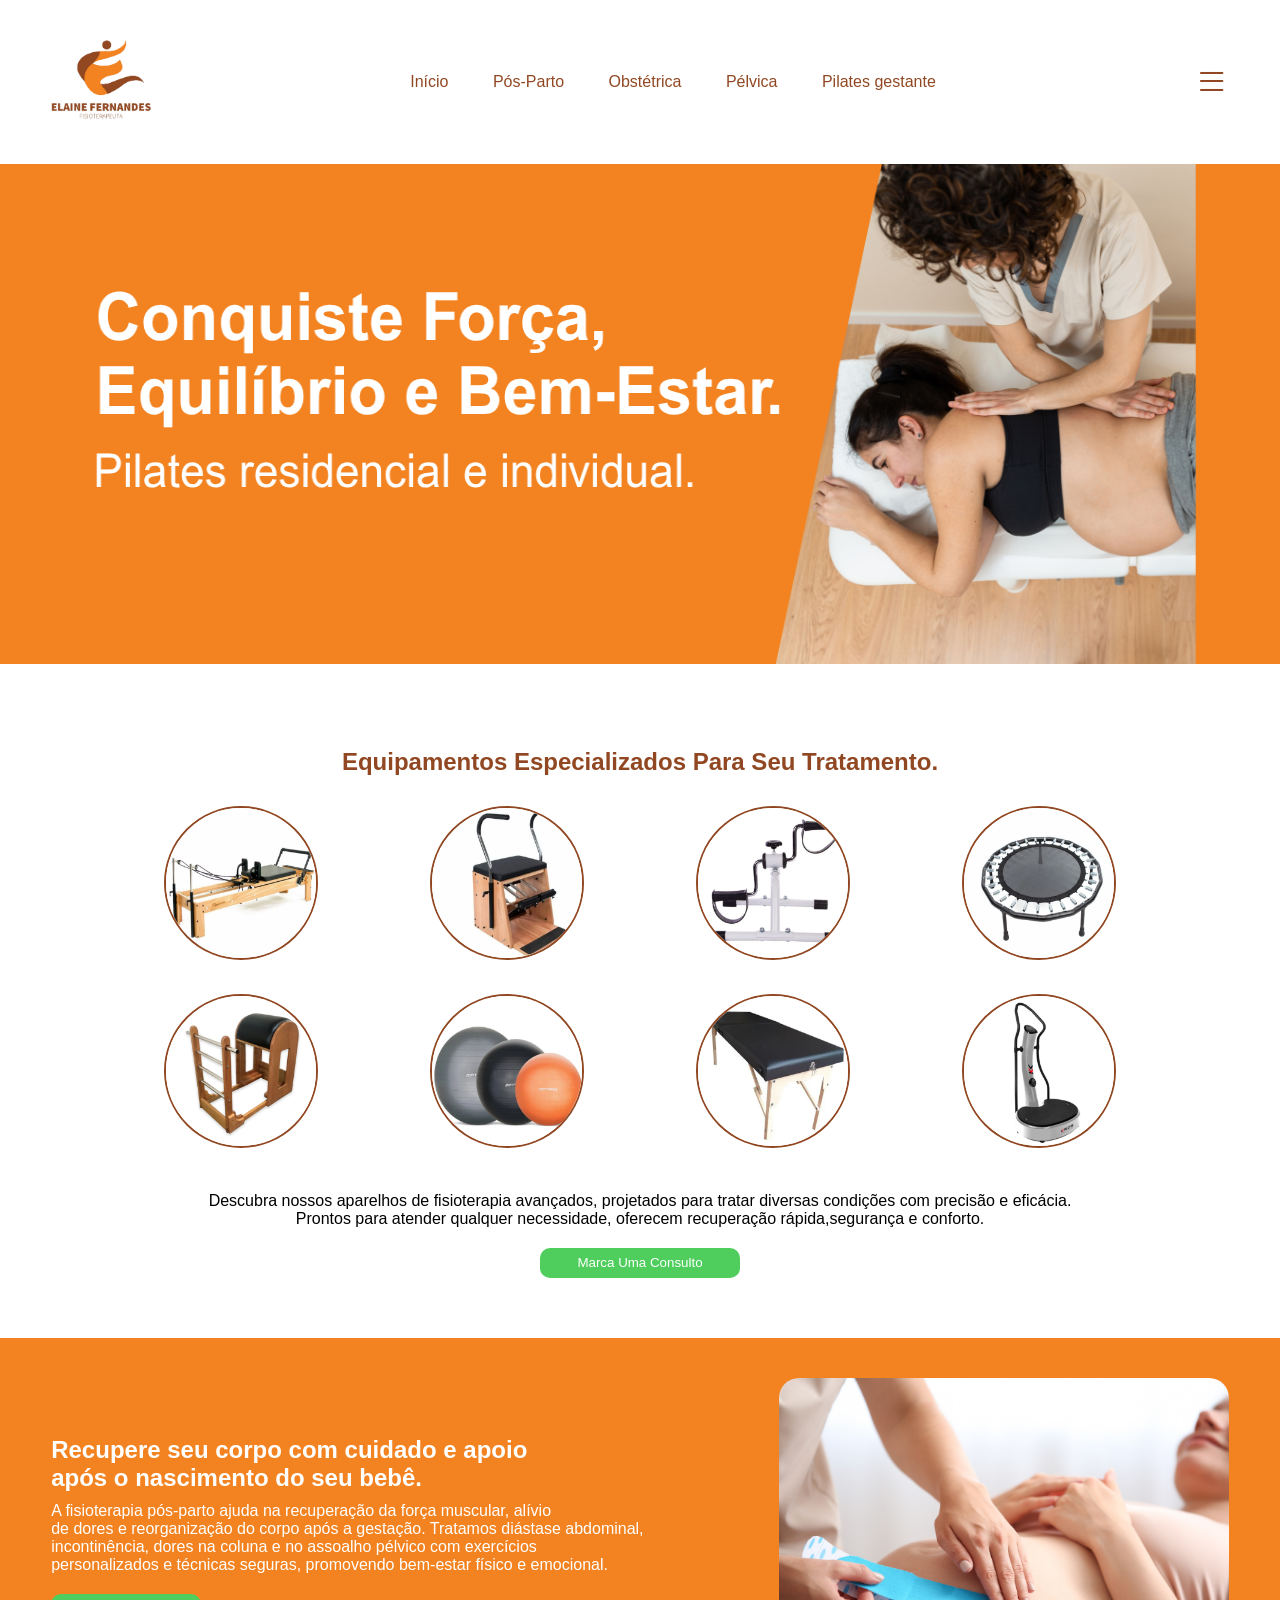
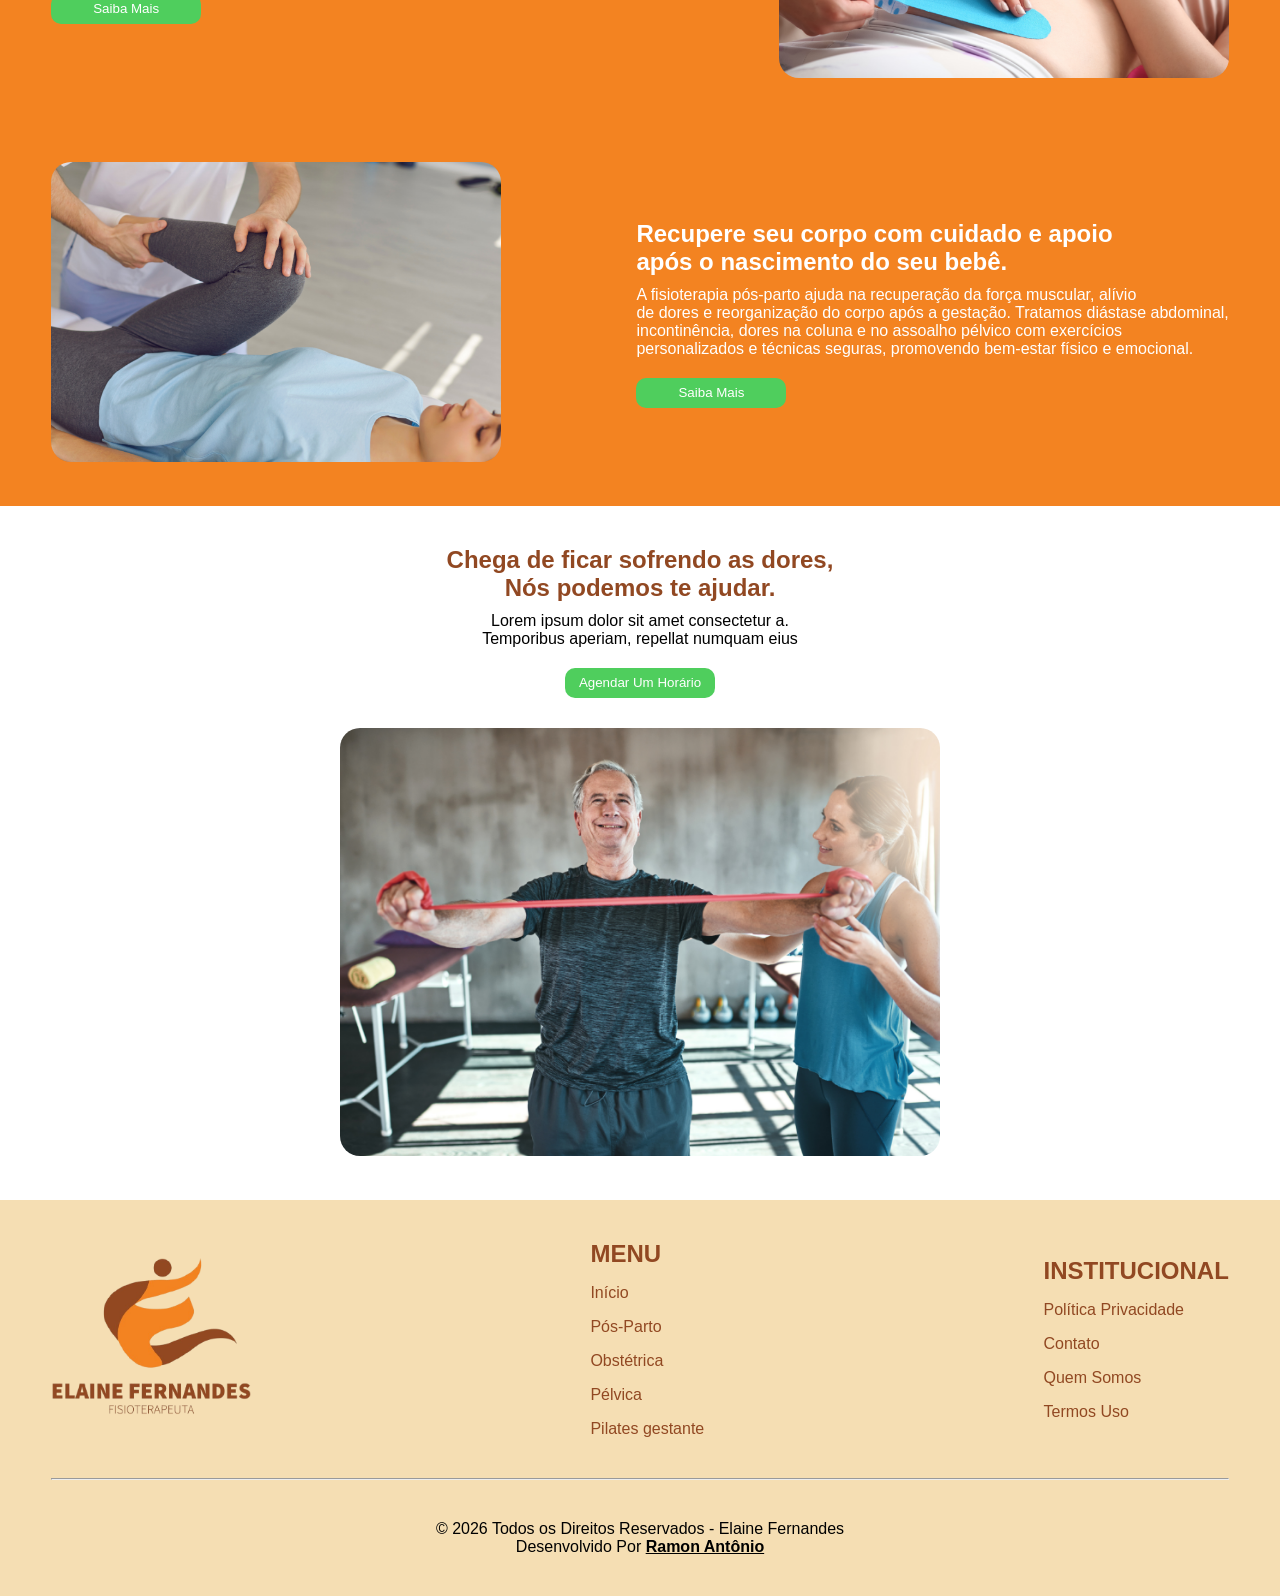
==== commit a3a3418f: "ops" ====
--- a/index.html
+++ b/index.html
@@ -3,12 +3,10 @@
 <head>
     <meta charset="UTF-8">
     <meta name="viewport" content="width=device-width, initial-scale=1.0">
-    <!-- favicon -->
     <link rel="shortcut icon" href="images/favicon.ico" type="favicon">
-    <!-- favicon -->
-    <!-- CSS -->
     <link rel="stylesheet" href="style.css">
-    <!-- CSS --> 
+    <link rel="stylesheet" href="https://cdn.jsdelivr.net/npm/bootstrap-icons@1.13.1/font/bootstrap-icons.min.css">
+    <script src="menu.js" defer></script>
     <title>Elaine Fernandes - Fisioterapeuta</title>
 </head>
 <body>
@@ -30,6 +28,26 @@
                 </ul>
             </div> <!--menu-->
 
+            <div class="button-abrir" id="button-abrir">
+                <i class="bi bi-list"></i>
+            </div>
+
+            <div class="menu-mobile" id="menu-mobile">
+                <div class="close">
+                    <i class="bi bi-x-lg"></i>
+                </div>
+
+                <div >
+                    <ul>
+                        <li><a href="index.html">Início</a></li>
+                        <li><a href="parto.html">Pós-Parto</a></li>
+                        <li><a href="obstetrica.html">Obstétrica</a></li>
+                        <li><a href="pelvica.html">P élvica</a></li>
+                        <li><a href="gestante.html">Pilates gestante</a></li>
+                    </ul>
+                </div> <!--menu-->
+            </div>
+
             <div class="botao-header">
                 <a href="#">
                     <input type="button" value="Agendar Um Horário" class="button">
--- a/style.css
+++ b/style.css
@@ -68,6 +68,55 @@
     display: none;
 }
 
+/*menu-mobile*/
+
+.menu-mobile {
+    background-color: wheat;
+    height: 100vh;
+    position: fixed;
+    top: 0;
+    right: 0;
+    z-index: 9999;
+    width: 0;
+}
+
+.menu-mobile ul {
+    text-align: right;
+}
+
+.menu-mobile ul li {
+    list-style-type: none;
+    padding: 30px 4%;
+}
+
+.menu-mobile ul li a {
+    text-decoration: none;
+    margin: 20px;
+    color: #914822;
+    
+}
+
+.button-abrir {
+    font-size: 34px;
+    color: #914822;
+}
+
+.button-abrir:hover {
+    cursor: pointer;
+}
+
+.close {
+    color: #914822;
+    padding: 20px 4%;
+}
+
+.close:hover {
+    cursor: pointer;
+}
+
+header .botao-header {
+    display: none;
+}
 
 /* PADRÃO */
 
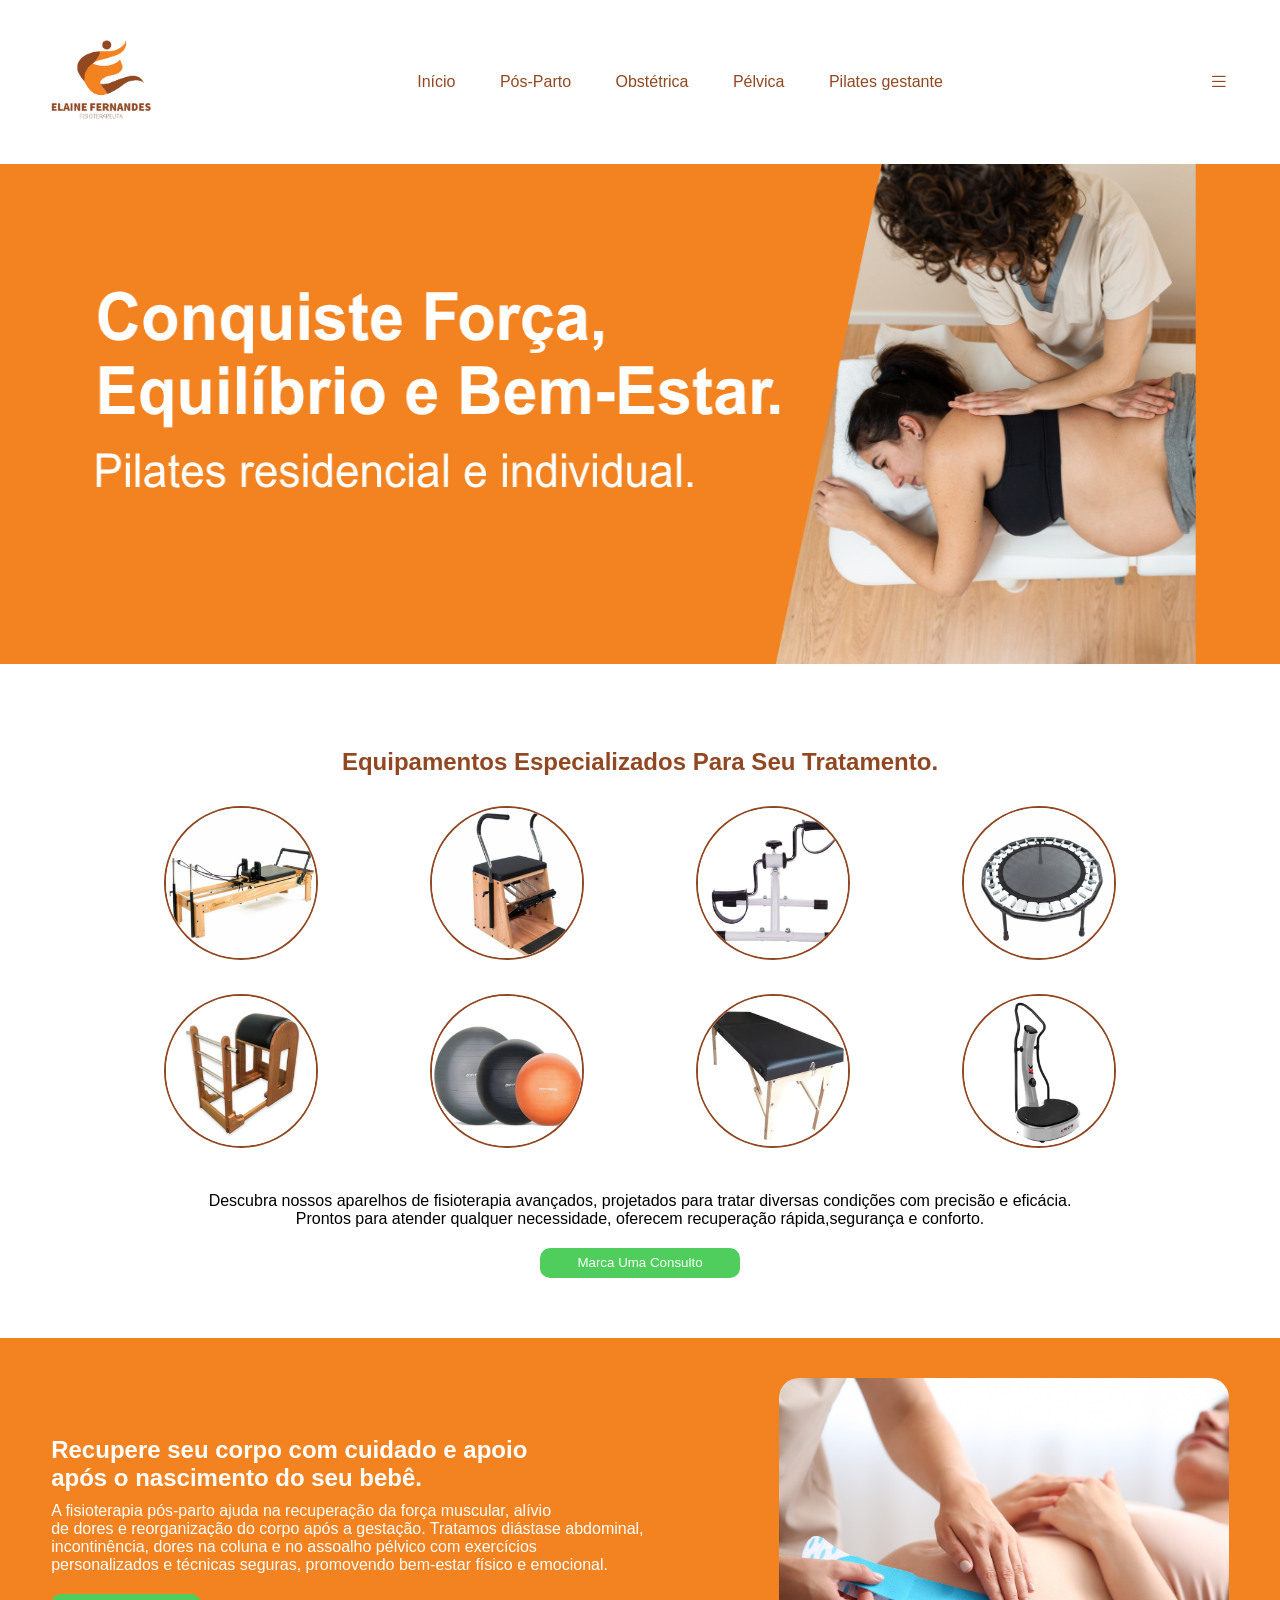
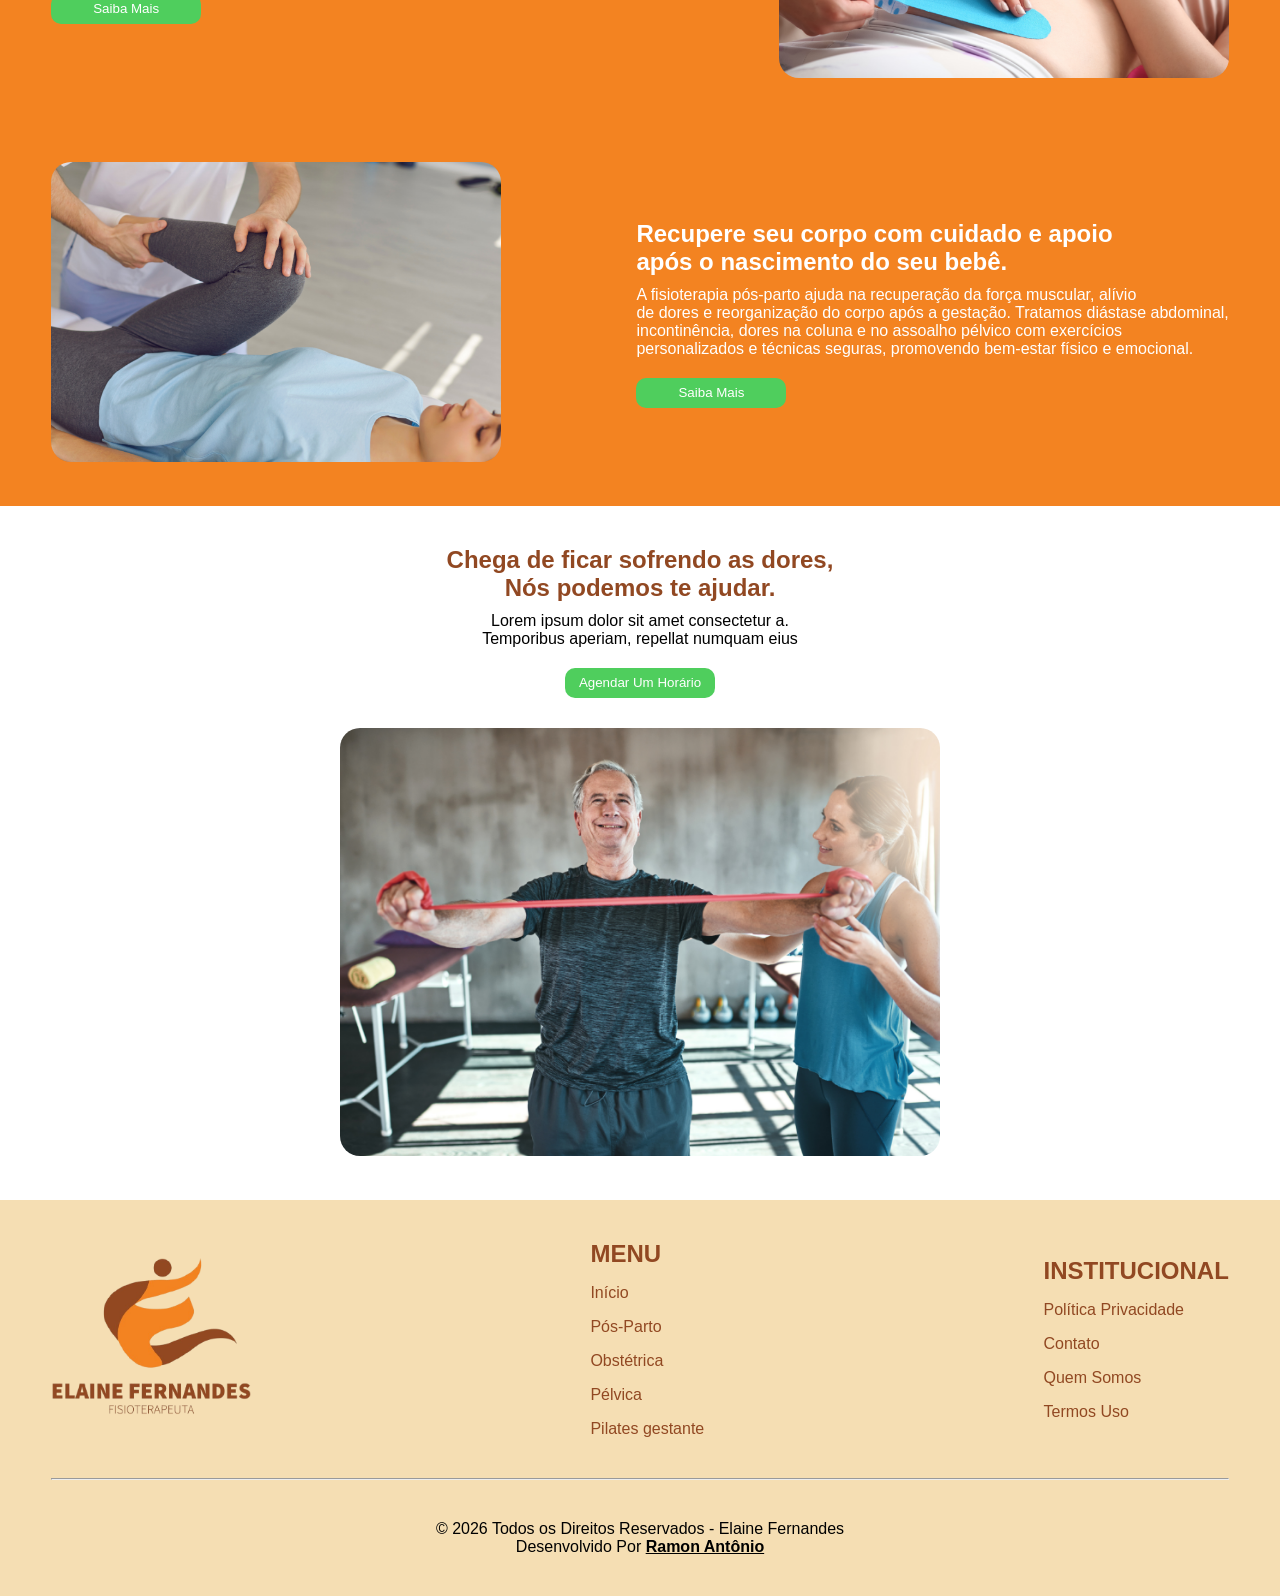
==== commit a3ef8eb8: "Menu Mobile" ====
--- a/index.html
+++ b/index.html
@@ -42,7 +42,7 @@
                         <li><a href="index.html">Início</a></li>
                         <li><a href="parto.html">Pós-Parto</a></li>
                         <li><a href="obstetrica.html">Obstétrica</a></li>
-                        <li><a href="pelvica.html">P élvica</a></li>
+                        <li><a href="pelvica.html">Pélvica</a></li>
                         <li><a href="gestante.html">Pilates gestante</a></li>
                     </ul>
                 </div> <!--menu-->
--- a/style.css
+++ b/style.css
@@ -78,6 +78,11 @@
     right: 0;
     z-index: 9999;
     width: 0;
+    transition: .5s;
+}
+
+.menu-mobile.button-abrir {
+    width: 100%;
 }
 
 .menu-mobile ul {
@@ -97,7 +102,7 @@
 }
 
 .button-abrir {
-    font-size: 34px;
+    font-size: 20px;
     color: #914822;
 }
 
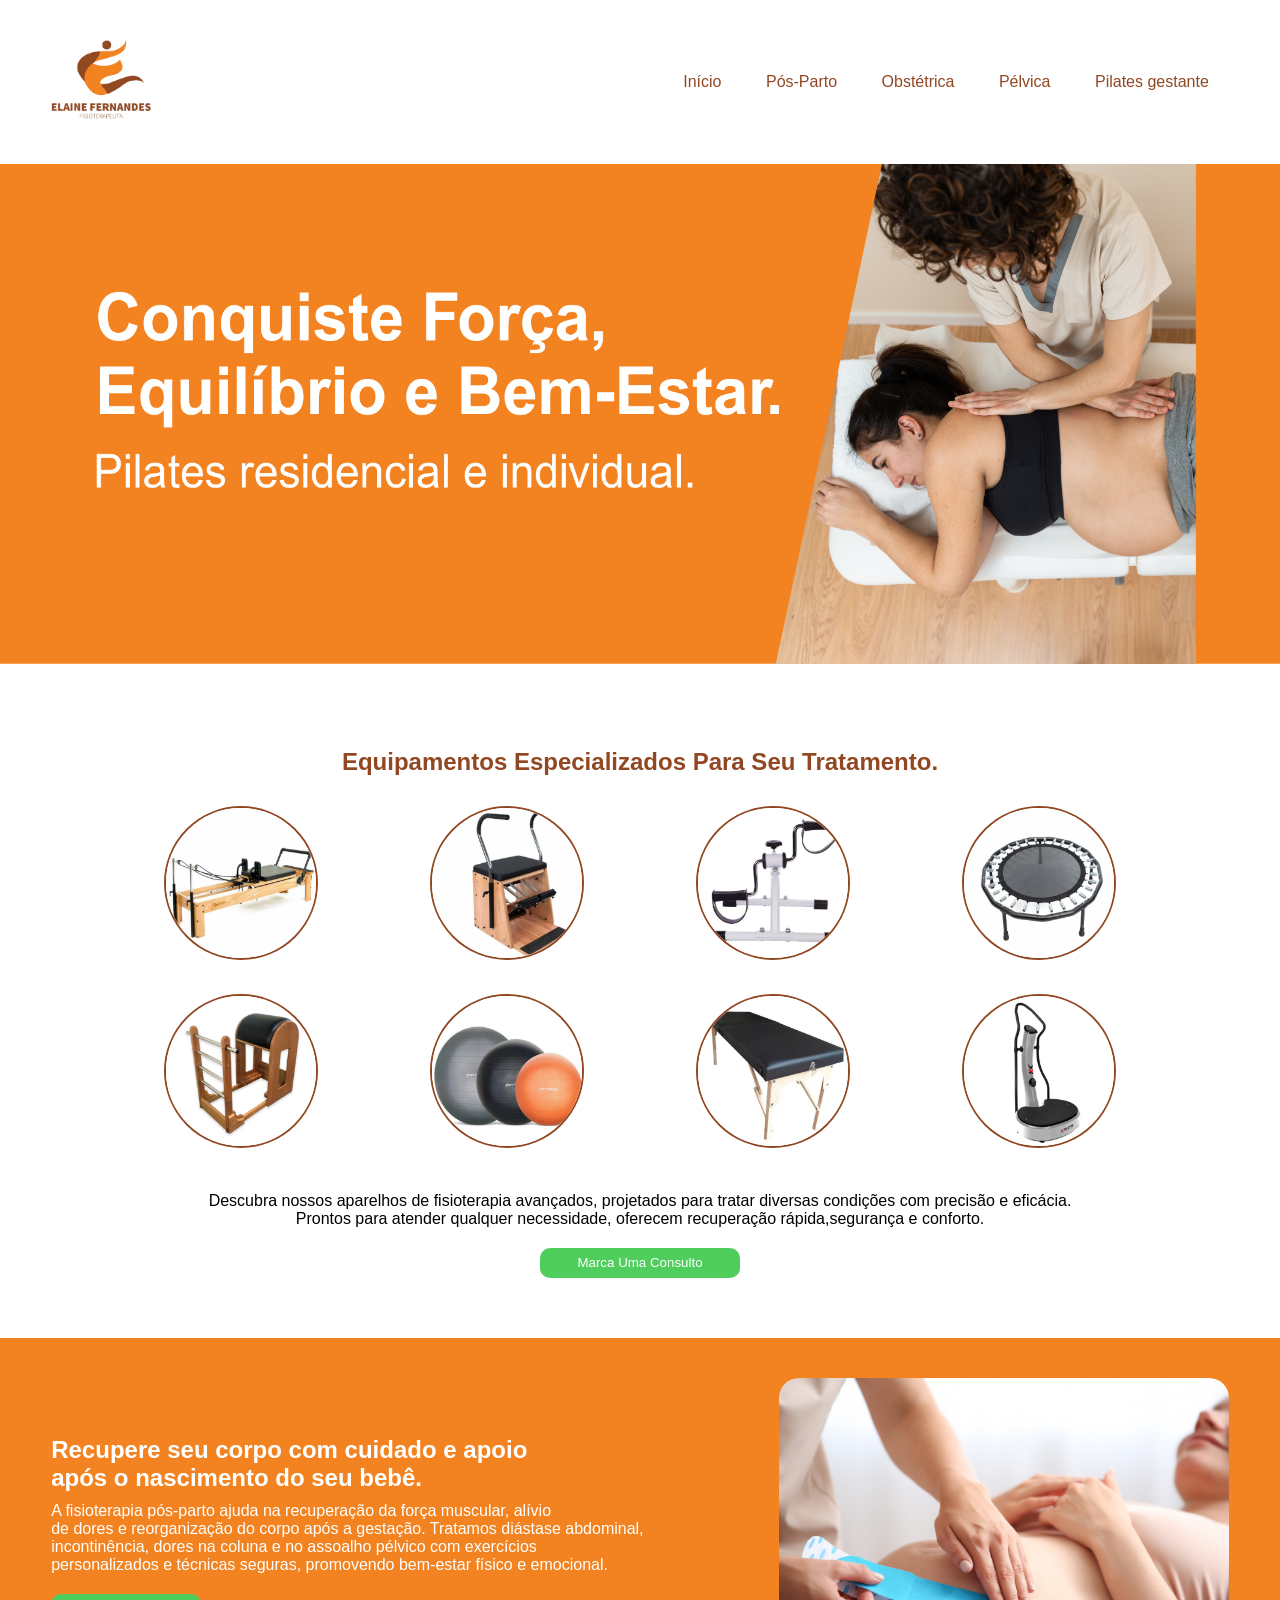
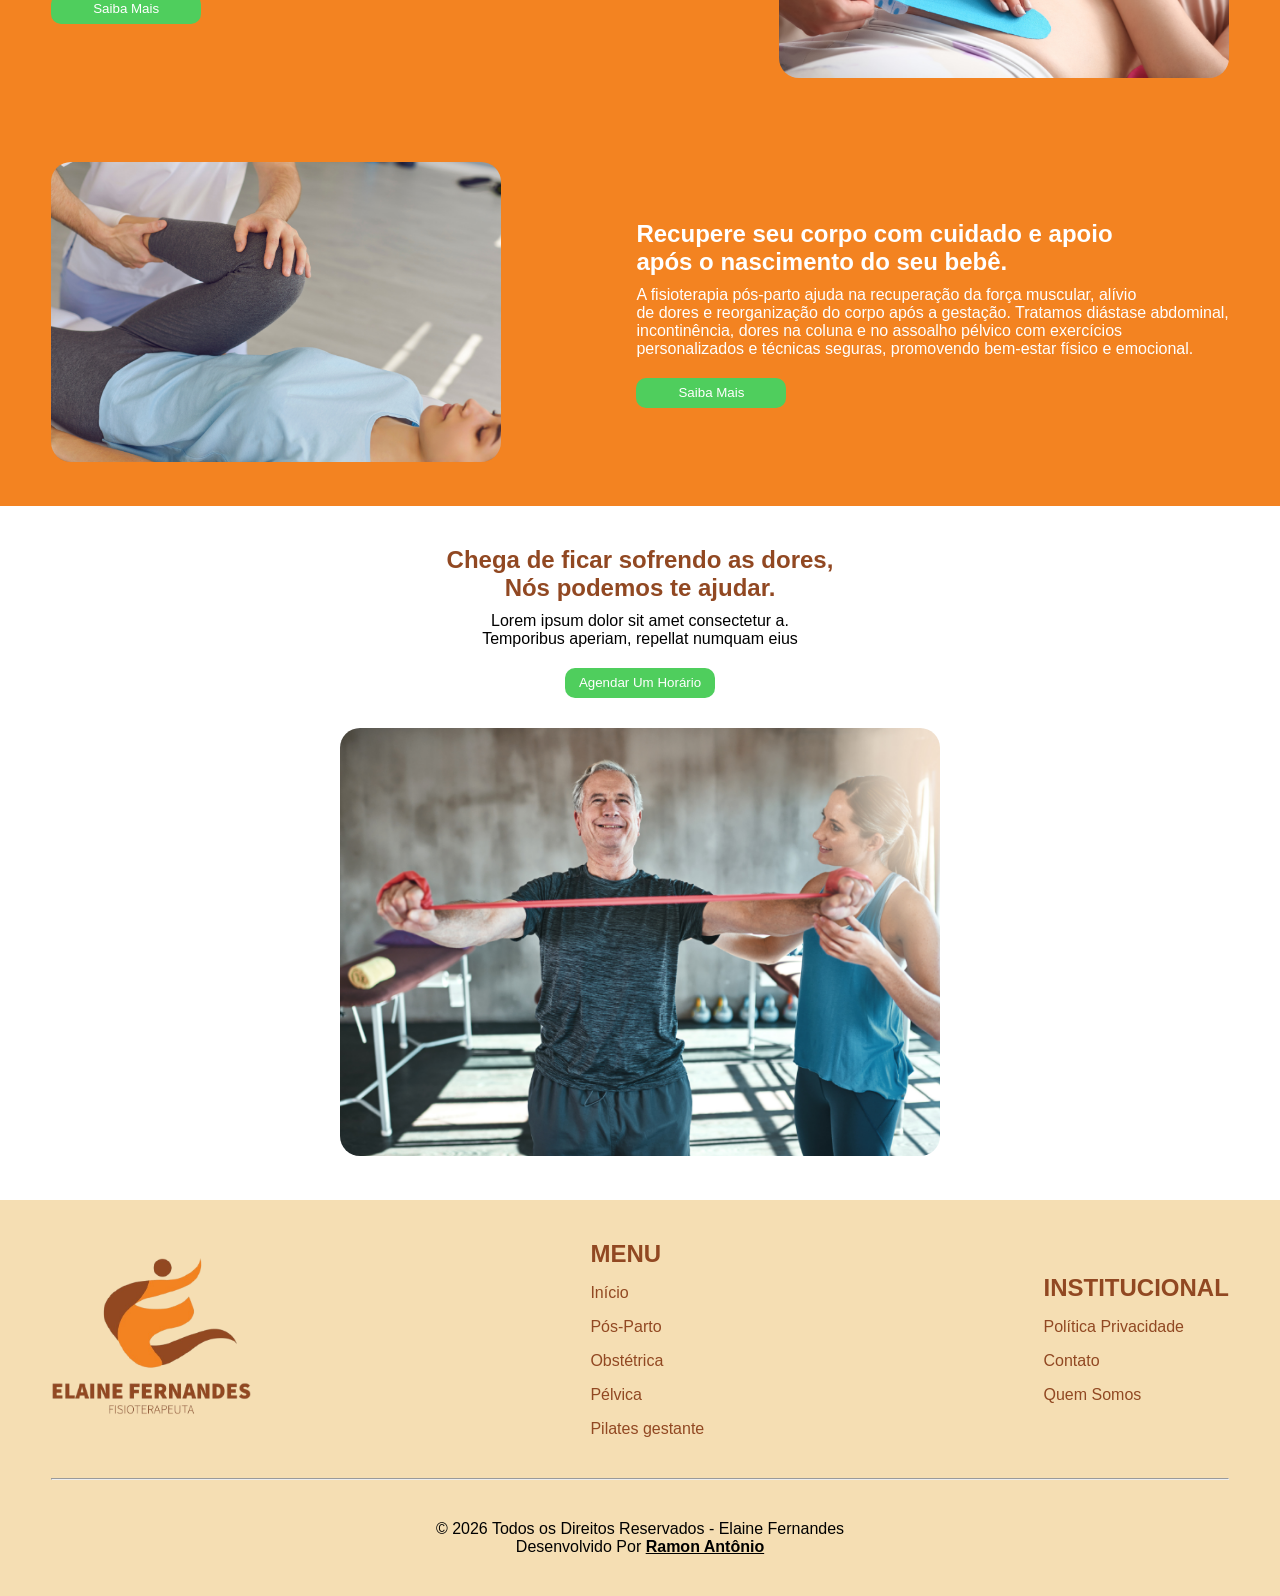
==== commit 9266b96d: "Termo de Uso off" ====
--- a/index.html
+++ b/index.html
@@ -260,7 +260,6 @@
                         <li><a href="politica.html">Política Privacidade</a></li>
                         <li><a href="contato.html">Contato </a></li>
                         <li><a href="quem.html">Quem Somos</a></li>
-                        <li><a href="termos.html">Termos Uso</a></li>
                     </ul>
                 </div> <!--rodape--->
             </div><!--flex-->
--- a/style.css
+++ b/style.css
@@ -69,6 +69,10 @@
 }
 
 /*menu-mobile*/
+
+.button-abrir {
+    display: none;
+}
 
 .menu-mobile {
     background-color: wheat;
@@ -352,6 +356,10 @@
         display: none;
     }
 
+    .button-abrir {
+        display: block;
+    }
+
     .test img {
         display: none;
     }
